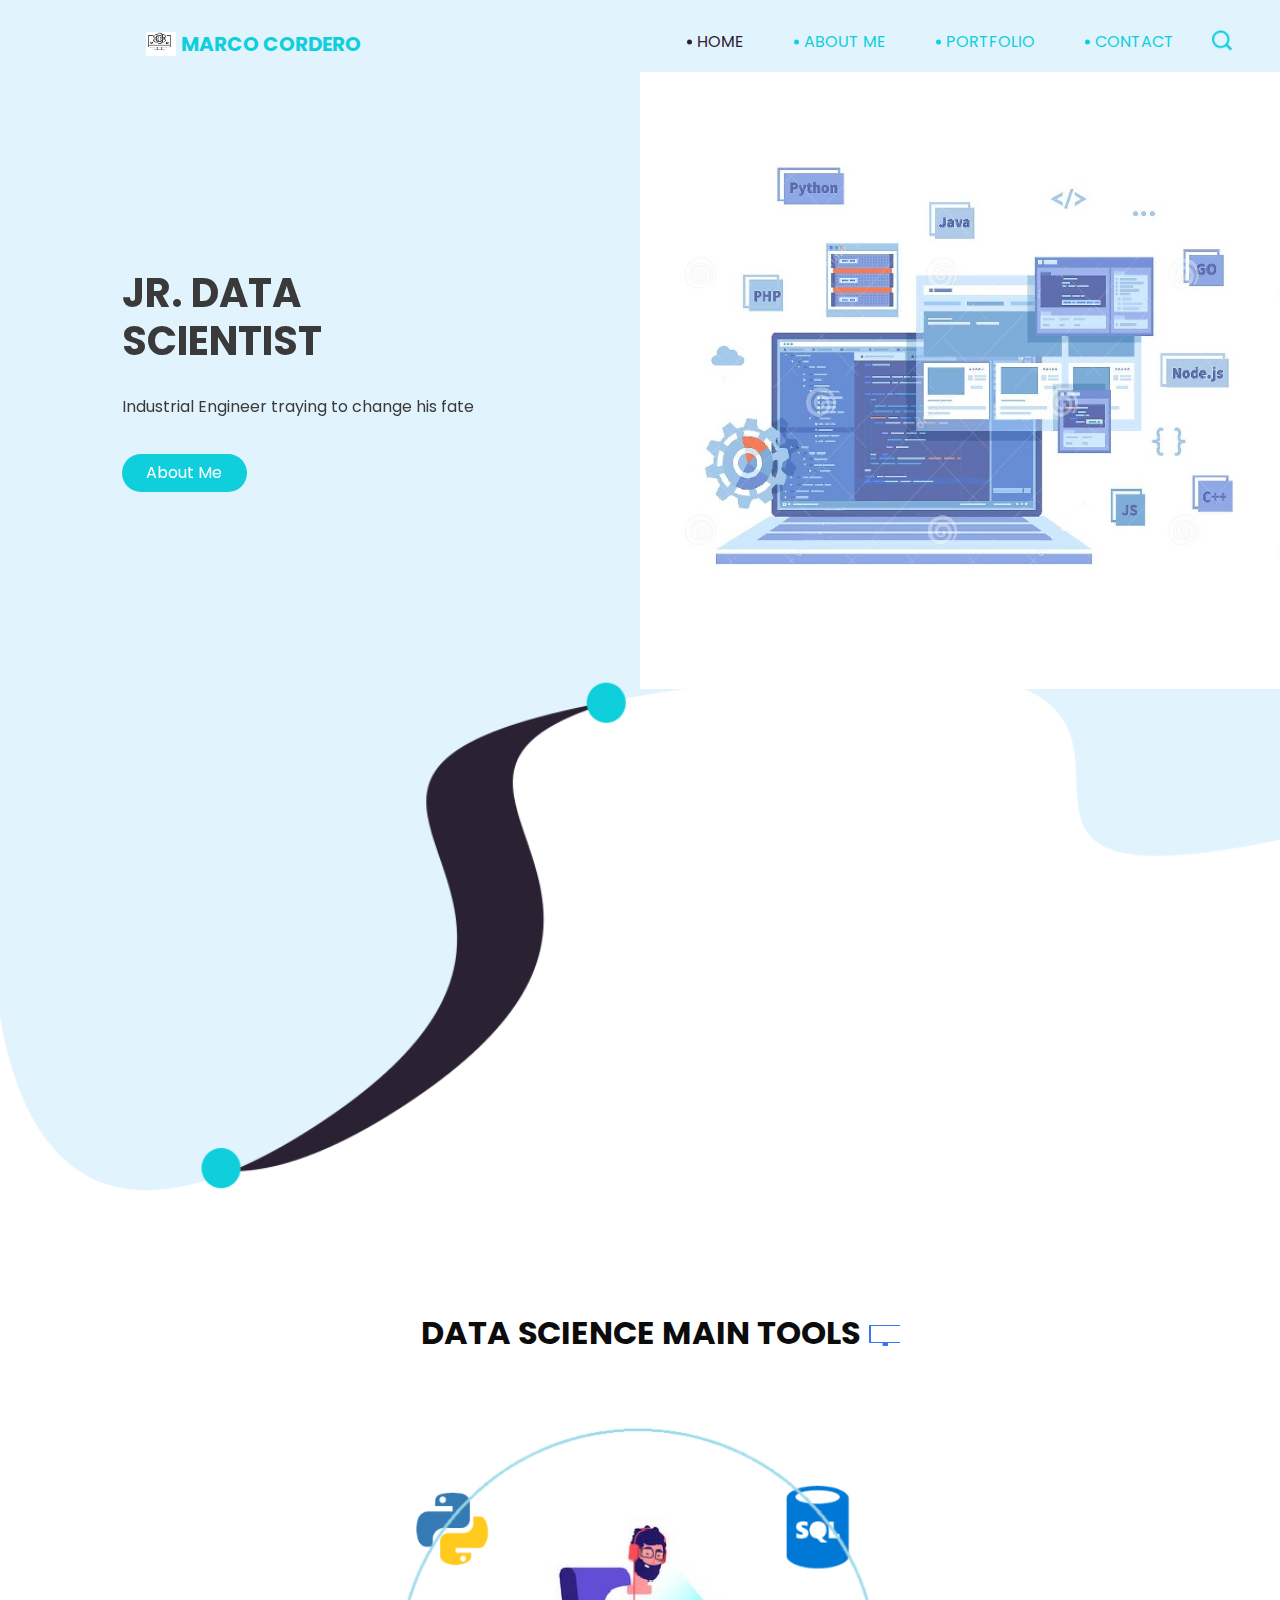
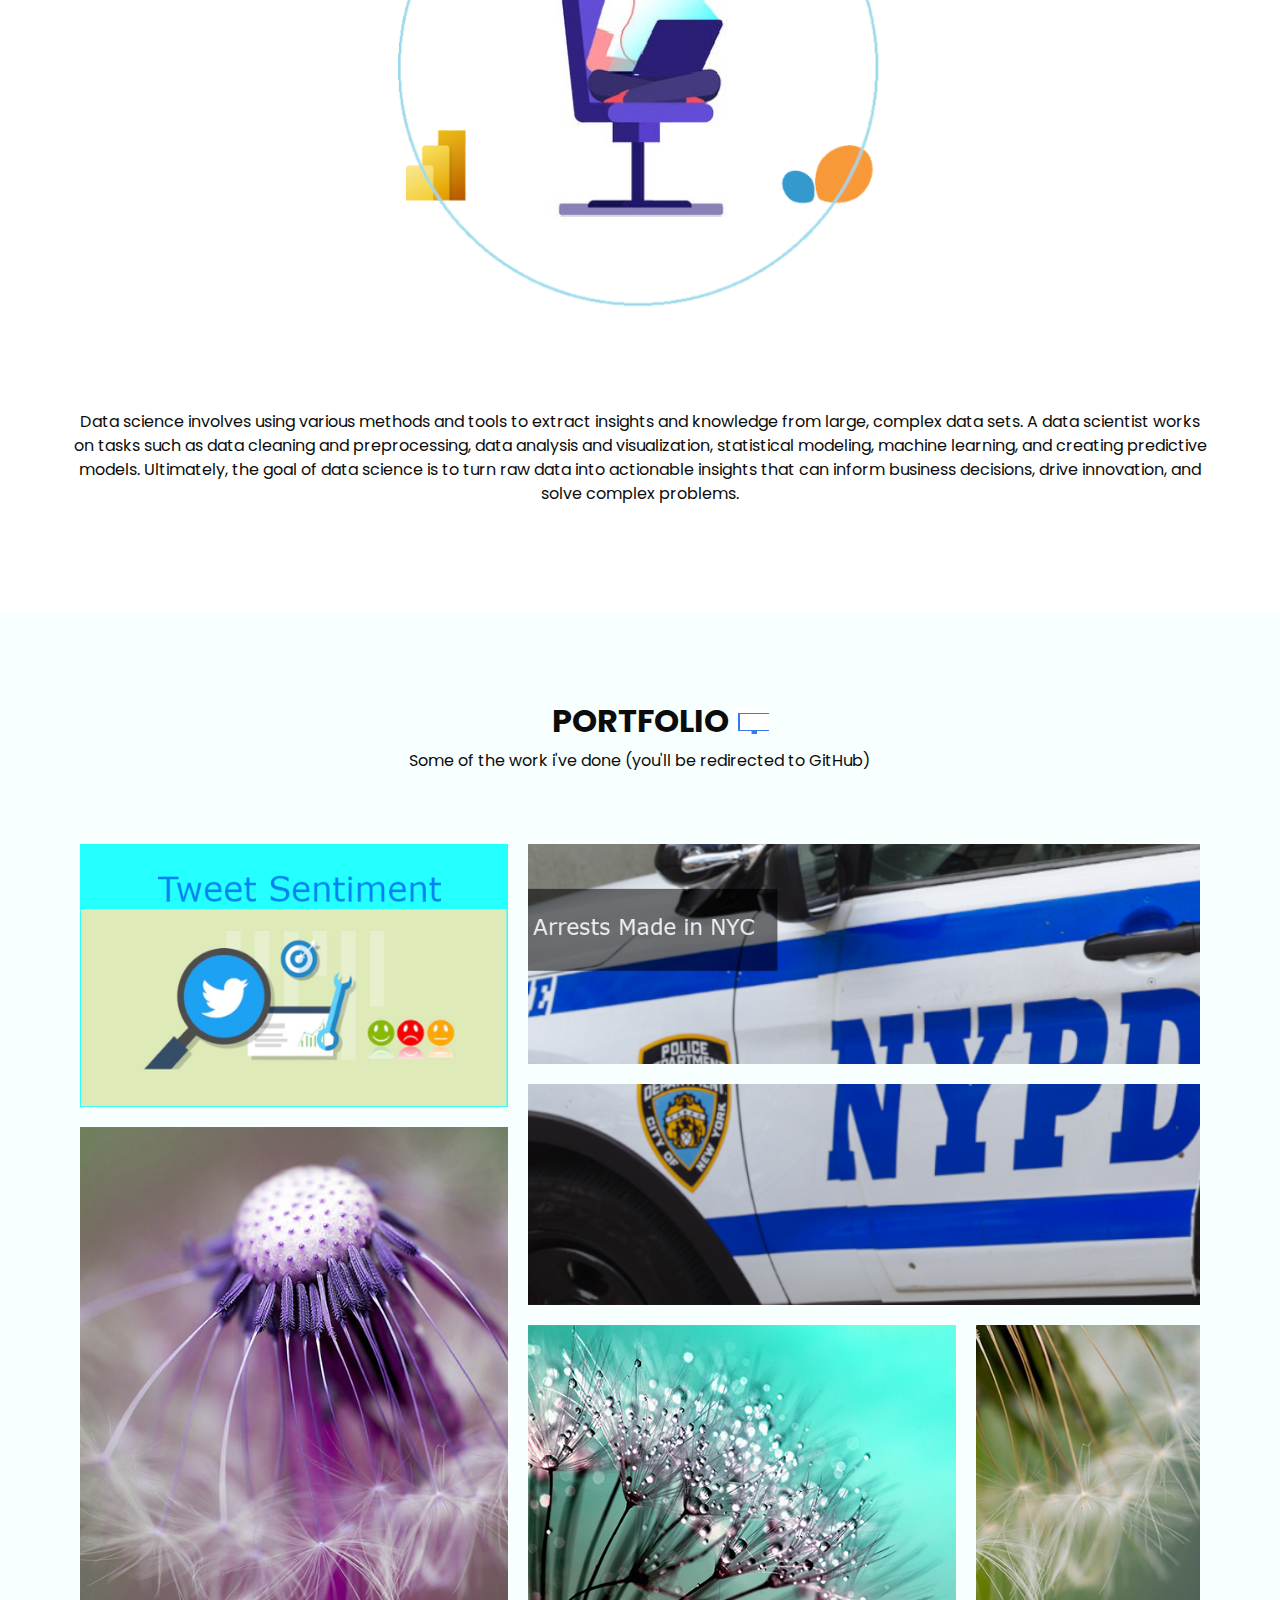
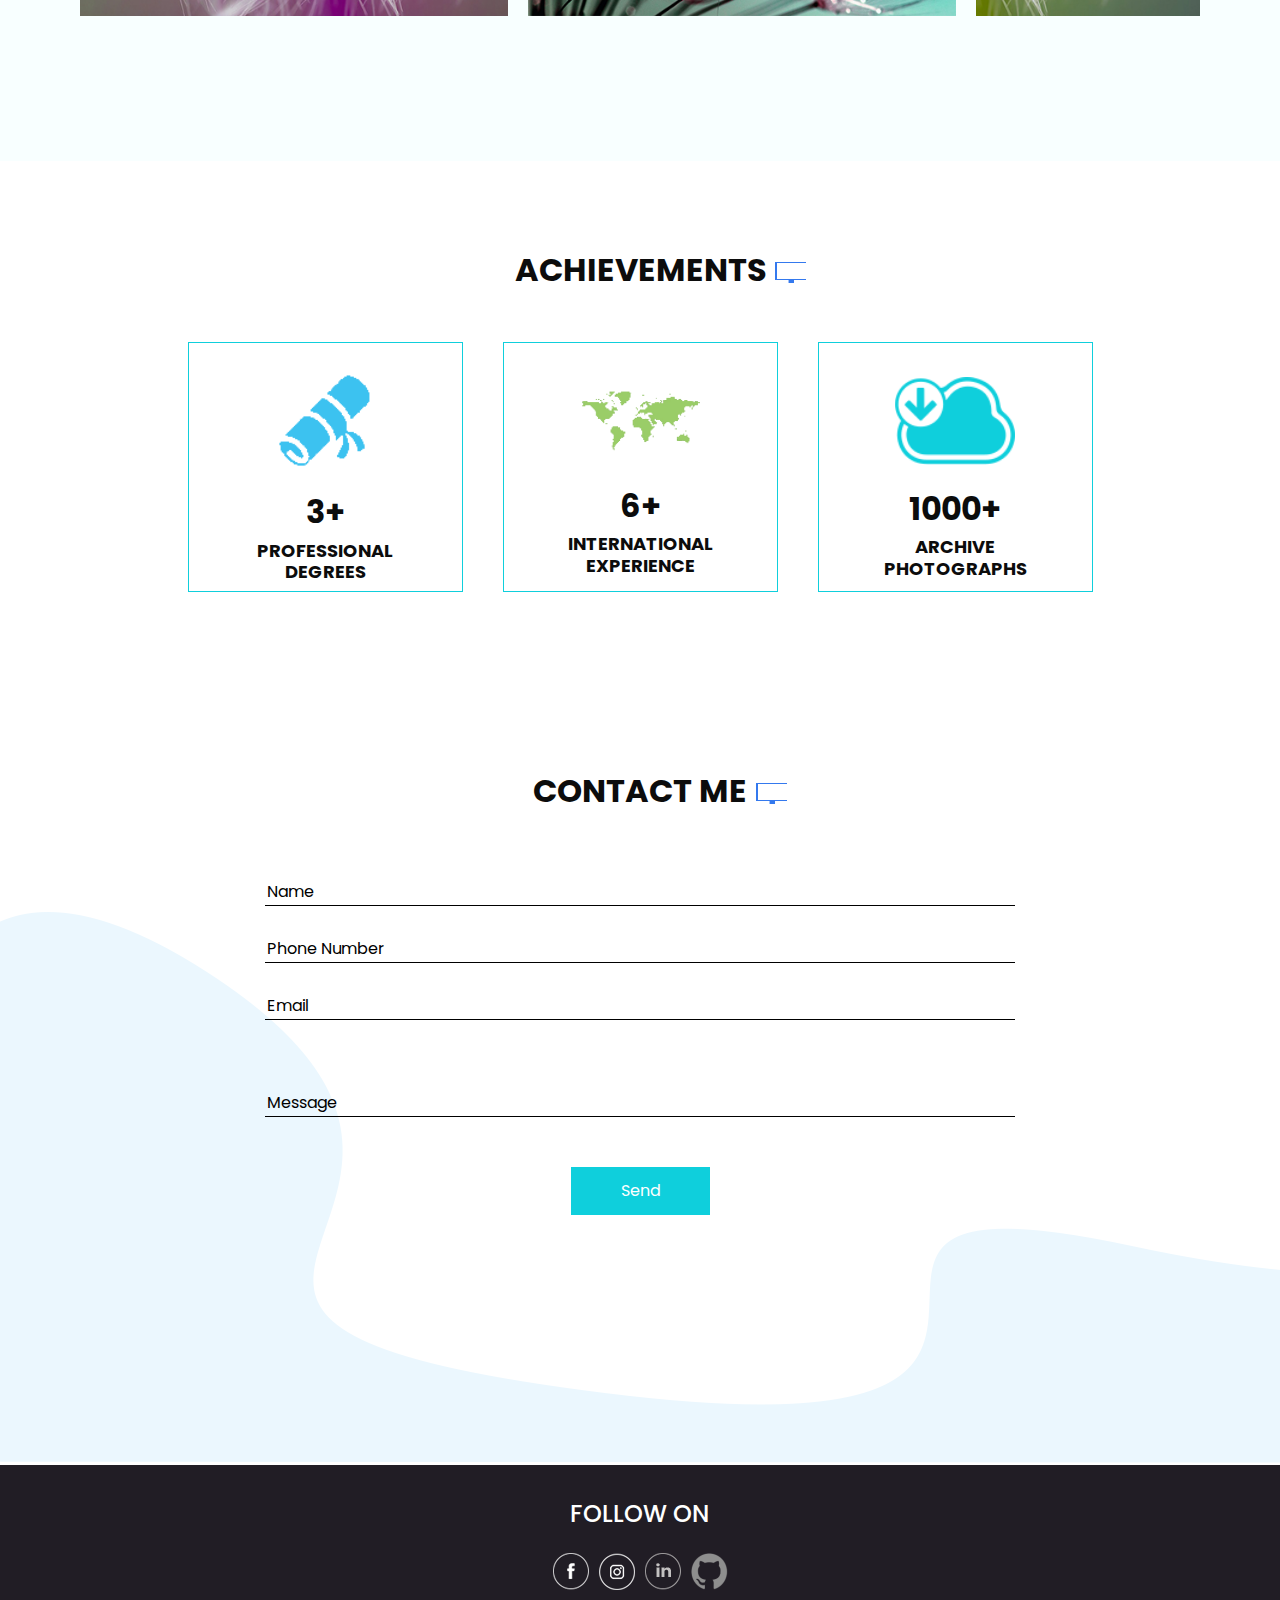
==== index.html @ de96415f "Update index.html" ====
<!DOCTYPE html>
<html>

<head>
  <!-- Basic -->
  <meta charset="utf-8" />
  <meta http-equiv="X-UA-Compatible" content="IE=edge" />
  <!-- Mobile Metas -->
  <meta name="viewport" content="width=device-width, initial-scale=1, shrink-to-fit=no" />
  <!-- Site Metas -->
  <meta name="keywords" content="" />
  <meta name="description" content="" />
  <meta name="author" content="" />

  <title>Marco Cordero's Website</title>


  <!-- bootstrap core css -->
  <link rel="stylesheet" type="text/css" href="css/bootstrap.css" />

  <!-- fonts style -->
  <link href="https://fonts.googleapis.com/css?family=Poppins:400,700&display=swap" rel="stylesheet">

  <!-- Custom styles for this template -->
  <link href="css/style.css" rel="stylesheet" />
  <!-- responsive style -->
  <link href="css/responsive.css" rel="stylesheet" />
</head>

<body>

  <div class="hero_area">
    <!-- header section strats -->
    <header class="header_section">
      <div class="container-fluid">
        <div class="row">
          <div class="col-lg-11 offset-lg-1">
            <nav class="navbar navbar-expand-lg custom_nav-container ">
              <a class="navbar-brand" href="index.html">
                <img src="images/logo.png" alt="">
                <span>
                  MARCO CORDERO
                </span>
              </a>
              </a>
              <button class="navbar-toggler" type="button" data-toggle="collapse" data-target="#navbarSupportedContent"
                aria-controls="navbarSupportedContent" aria-expanded="false" aria-label="Toggle navigation">
                <span class="navbar-toggler-icon"></span>
              </button>

              <div class="collapse navbar-collapse" id="navbarSupportedContent">
                <div class="d-flex ml-auto flex-column flex-lg-row align-items-center">
                  <ul class="navbar-nav  ">
                    <li class="nav-item active">
                      <a class="nav-link" href="index.html">Home <span class="sr-only">(current)</span></a>
                    </li>
                    <li class="nav-item">
                      <a class="nav-link" href="about.html"> About Me </a>
                    </li>
                    <li class="nav-item">
                      <a class="nav-link" href="portfolio.html"> Portfolio </a>
                    </li>
                    <li class="nav-item">
                      <a class="nav-link" href="contact.html">Contact</a>
                    </li>
                  </ul>
                  <form class="form-inline">
                    <button class="btn  my-2 my-sm-0 nav_search-btn" type="submit"></button>
                  </form>
                </div>

              </div>
            </nav>
          </div>
        </div>
      </div>
    </header>
    <!-- end header section -->
    <!-- slider section -->
    <section class=" slider_section position-relative">
      <div id="carouselExampleControls" class="carousel slide" data-ride="carousel">
        <div class="carousel-inner">
          <div class="carousel-item active">
            <div class="container-fluid">
              <div class="row">
                <div class="col-md-5 offset-md-1 ">
                  <div class="detail_box">
                    <h1>
                      Jr. Data <br>
                      Scientist
                    </h1>
                    <p>
                      Industrial Engineer traying to change his fate
                    </p>
                    <div class="btn-box">
                      <a href="https://marcolamb.github.io/about.html" class="btn-1">
                        About Me
                      </a>
                    </div>
                  </div>
                </div>
                <div class="col-md-6 px-0">
                  <div class="img-box">
                    <img src="images/slider-img.jpg" alt="">
                  </div>
                </div>
              </div>
            </div>
          </div>
      </div>

    </section>
    <!-- end slider section -->
  </div>

  <!-- about section -->

  <section class="about_section layout_padding">
    <div class="container">
      <div class="heading_container">
        <h2>
          Data Science Main Tools
        </h2>
      </div>
      <div class="box">
        <div class="img-box">
          <br>
          <img src="images/about-img.jpg" alt="">
          <div class="about_img-bg">
            <img src="images/about-img-bg.png" alt="">
          </div>
        </div>
        <div class="detail-box">
          <p>
            Data science involves using various methods and tools to extract insights and knowledge from large, complex data sets. A data scientist works on tasks such as data cleaning and preprocessing, data analysis and visualization, statistical modeling, machine learning, and creating predictive models. Ultimately, the goal of data science is to turn raw data into actionable insights that can inform business decisions, drive innovation, and solve complex problems.
          </p>
        </div>
      </div>
    </div>

  </section>

  <!-- end about section -->

  <!-- portfolio section -->

  <section class="portfolio_section layout_padding">
    <div class="container">
      <div class="heading_container">
        <h2>
          Portfolio
        </h2>
        <p>
          Some of the work i've done (you'll be redirected to GitHub)
        </p>
      </div>
      <div class="portfolio_container layout_padding2">
        <div class="box-1">
          <div class="img-box b-1">
            <img src="images/p-1.png" alt="">
            <div class="btn-box">
              <a href="https://github.com/Marcolamb/Data-Science.git" class="btn-1">

              </a>
            </div>
          </div>
          <div class="img-box b-2">
            <img src="images/p-2.jpg" alt="">
            <div class="btn-box">
              <a href="" class="btn-1">

              </a>
            </div>
          </div>
        </div>
        <div class="box-2">
          <div class="box-2-top">
            <div class="img-box b-3">
              <img src="images/nypd1.png" alt="">
              <div class="btn-box">
                <a href="https://github.com/Marcolamb/Data-Science.git" class="btn-1">

                </a>
              </div>
            </div>
          </div>
          <div class="box-2-top2">
            <div class="img-box b-4">
              <img src="images/nypd2.png" alt="">
              <div class="btn-box">
                <a href="https://github.com/Marcolamb/Data-Science.git" class="btn-1">

                </a>
              </div>
            </div>
          </div>
          <div class="box-2-btm">
            <div class="img-box b-5">
              <img src="images/p-5.jpg" alt="">
              <div class="btn-box">
                <a href="" class="btn-1">

                </a>
              </div>
            </div>
            <div class="img-box b-6">
              <img src="images/p-6.jpg" alt="">
              <div class="btn-box">
                <a href="" class="btn-1">

                </a>
              </div>
            </div>
          </div>
        </div>
      </div>
    </div>

  </section>

  <!-- end portfolio section -->

  <!-- achieve section -->

  <section class="achieve_section layout_padding">
    <div class="container">
      <div class="heading_container">
        <h2>
          ACHIEVEMENTS
        </h2>
      </div>
      <div class="achieve_container">
        <div class="box">
          <div class="img-box">
            <img src="images/a-.png" alt="">
          </div>
          <div class="detail-box">
            <h2>
              3+
            </h2>
            <h6>
              Professional Degrees
            </h6>
          </div>
        </div>
        <div class="box">
          <div class="img-box">
            <img src="images/map.png" alt="">
          </div>
          <div class="detail-box">
            <h2>
              6+
            </h2>
            <h6>
              INTERNATIONAL EXPERIENCE
            </h6>
          </div>
        </div>
        <div class="box">
          <div class="img-box">
            <img src="images/a-3.png" alt="">
          </div>
          <div class="detail-box">
            <h2>
              1000+
            </h2>
            <h6>
              Archive Photographs
            </h6>
          </div>
        </div>
      </div>
    </div>
  </section>

  <!-- end achieve section -->

  <!-- contact section -->

  <section class="contact_section layout_padding">
    <div class="container">
      <div class="heading_container">
        <h2>
          Contact Me
        </h2>
      </div>
      <div class="">
        <div class="row">
          <div class="col-md-8 mx-auto">
            <form action="">
              <div class="contact_form-container">
                <div>
                  <div>
                    <input type="text" placeholder="Name">
                  </div>
                  <div>
                    <input type="text" placeholder="Phone Number">
                  </div>
                  <div>
                    <input type="email" placeholder="Email">
                  </div>
                  <div class="">
                    <input type="text" placeholder="Message" class="message_input">
                  </div>
                  <div class=" d-flex justify-content-center ">
                    <button type="submit">
                      Send
                    </button>
                  </div>
                </div>
              </div>
            </form>
          </div>
        </div>
      </div>
    </div>
  </section>


  <!-- end contact section -->


  <!-- info section -->
  <section class="info_section ">
    <div class="container">
      <div class="info_container">
        <div class="info_social">
          <div class="d-flex justify-content-center">
            <h4 class="">
              Follow on
            </h4>
          </div>
          <div class="social_box">
            <a href="">
              <img src="images/fb.png" alt="">
            </a>
            <a href="">
              <img src="images/instagram.png" alt="">
            </a>
            <a href="">
              <img src="images/linkedin.png" alt="">
            </a>
            <a href="">
              <img src="images/gitlogo.png" alt="">
            </a>
          </div>
        </div>
      </div>
    </div>
  </section>

  <!-- end info_section -->

  <!-- footer section -->
  <section class="container-fluid footer_section">
    <div class="container">
      
    </div>
  </section>
  <!-- footer section -->

  <script type="text/javascript" src="js/jquery-3.4.1.min.js"></script>
  <script type="text/javascript" src="js/bootstrap.js"></script>

</body>

</html>
---- css/style.css ----
body {
  font-family: 'Poppins', sans-serif;
  color: #0c0c0c;
  background-color: #ffffff;
}

.layout_padding {
  padding: 90px 0;
}

.layout_padding2 {
  padding: 45px 0;
}

.layout_padding2-top {
  padding-top: 45px;
}

.layout_padding2-bottom {
  padding-bottom: 45px;
}

.layout_padding-top {
  padding-top: 90px;
}

.layout_padding-bottom {
  padding-bottom: 90px;
}

.heading_container {
  display: -webkit-box;
  display: -ms-flexbox;
  display: flex;
  -webkit-box-orient: vertical;
  -webkit-box-direction: normal;
      -ms-flex-direction: column;
          flex-direction: column;
  -webkit-box-align: center;
      -ms-flex-align: center;
          align-items: center;
  text-align: center;
}

.heading_container h2 {
  position: relative;
  font-weight: bold;
  text-transform: uppercase;
}

.heading_container h2 span {
  position: relative;
  z-index: 2;
}

.heading_container h2::before {
  content: "";
  position: absolute;
  width: 35px;
  height: 26px;
  top: 50%;
  right: -40px;
  -webkit-transform: translateY(-50%);
          transform: translateY(-50%);
  z-index: 1;
  background-image: url(../images/heading-img.png);
  background-repeat: no-repeat;
}

/*header section*/
.hero_area {
  height: 136vh;
  position: relative;
  background-image: url(../images/hero-bg.png);
  background-size: cover;
}

.sub_page .hero_area {
  height: auto;
  background-image: none;
  background-color: #e1f3fd;
}

.sub_page .hero_area::after {
  display: none;
}

.header_section .container-fluid {
  padding-right: 25px;
  padding-left: 25px;
}

.header_section .nav_container {
  margin: 0 auto;
}

.custom_nav-container .navbar-nav .nav-item .nav-link {
  margin: 10px 30px;
  padding: 0;
  color: #0fcfdc;
  text-align: center;
  position: relative;
  text-transform: uppercase;
}

.custom_nav-container .navbar-nav .nav-item .nav-link::before {
  content: "";
  width: 5px;
  height: 5px;
  position: absolute;
  top: 50%;
  left: -10px;
  -webkit-transform: translateY(-50%);
          transform: translateY(-50%);
  background-color: #0fcfdc;
  border-radius: 100%;
}

.custom_nav-container .navbar-nav .nav-item.active .nav-link, .custom_nav-container .navbar-nav .nav-item:hover .nav-link {
  color: #2a2132;
}

.custom_nav-container .navbar-nav .nav-item.active .nav-link::before, .custom_nav-container .navbar-nav .nav-item:hover .nav-link::before {
  background-color: #2a2132;
}

a,
a:hover,
a:focus {
  text-decoration: none;
}

a:hover,
a:focus {
  color: initial;
}

.btn,
.btn:focus {
  outline: none !important;
  -webkit-box-shadow: none;
          box-shadow: none;
}

.custom_nav-container .nav_search-btn {
  background-image: url(../images/search-icon.png);
  background-size: 20px;
  background-repeat: no-repeat;
  background-position: center 5px;
  width: 35px;
  height: 35px;
  padding: 0;
  border: none;
}

.navbar-brand {
  display: -webkit-box;
  display: -ms-flexbox;
  display: flex;
  -webkit-box-align: center;
      -ms-flex-align: center;
          align-items: center;
}

.navbar-brand img {
  width: 30px;
  margin-right: 5px;
}

.navbar-brand span {
  font-size: 20px;
  font-weight: 700;
  color: #0fcfdc;
  text-transform: uppercase;
}

.custom_nav-container {
  z-index: 99999;
  padding-top: 20px;
  -webkit-box-align: end;
      -ms-flex-align: end;
          align-items: flex-end;
}

.navbar-expand-lg .navbar-collapse {
  -webkit-box-align: end;
      -ms-flex-align: end;
          align-items: flex-end;
}

.custom_nav-container .navbar-toggler {
  outline: none;
}

.custom_nav-container .navbar-toggler .navbar-toggler-icon {
  background-image: url(../images/menu.png);
  background-size: 45px;
}

/*end header section*/
/* slider section */
.slider_section {
  display: -webkit-box;
  display: -ms-flexbox;
  display: flex;
  -webkit-box-align: center;
      -ms-flex-align: center;
          align-items: center;
  position: relative;
  z-index: 2;
  color: #3b3a3a;
}

.slider_section .row {
  -webkit-box-align: center;
      -ms-flex-align: center;
          align-items: center;
}

.slider_section div#carouselExampleControls {
  width: 100%;
}

.slider_section .detail_box {
  padding-right: 10%;
}

.slider_section .detail_box h1 {
  font-weight: bold;
  margin-bottom: 30px;
  text-transform: uppercase;
}

.slider_section .detail_box .btn-box {
  margin-top: 35px;
}

.slider_section .detail_box .btn-box a {
  width: 125px;
  text-align: center;
}

.slider_section .detail_box .btn-box .btn-1 {
  display: inline-block;
  padding: 7px 0px;
  background-color: #0fcfdc;
  color: #ffffff;
  border-radius: 30px;
  margin-right: 5px;
}

.slider_section .detail_box .btn-box .btn-1:hover {
  background-color: #0db9c4;
}

.slider_section .detail_box .btn-box .btn-2 {
  display: inline-block;
  padding: 7px 0px;
  background-color: #000000;
  color: #ffffff;
  border-radius: 30px;
}

.slider_section .detail_box .btn-box .btn-2:hover {
  background-color: #333333;
}

.slider_section .img-box img {
  width: 100%;
}

.slider_section .carousel_btn-container {
  width: 60px;
  position: absolute;
  bottom: 175px;
  display: -webkit-box;
  display: -ms-flexbox;
  display: flex;
  -webkit-box-pack: justify;
      -ms-flex-pack: justify;
          justify-content: space-between;
  left: 10%;
  z-index: 999;
}

.slider_section .carousel_btn-container .carousel-control-prev,
.slider_section .carousel_btn-container .carousel-control-next {
  position: relative;
  width: 35px;
  height: 35px;
  border: none;
  border-radius: 100%;
  opacity: 1;
  background-repeat: no-repeat;
  background-size: 20px;
  background-position: center;
}

.slider_section .carousel_btn-container .carousel-control-prev {
  background-image: url(../images/prev.png);
}

.slider_section .carousel_btn-container .carousel-control-prev:hover {
  background-image: url(../images/prev-blue.png);
}

.slider_section .carousel_btn-container .carousel-control-next {
  background-image: url(../images/next.png);
}

.slider_section .carousel_btn-container .carousel-control-next:hover {
  background-image: url(../images/next-blue.png);
}

.about_section .box {
  display: -webkit-box;
  display: -ms-flexbox;
  display: flex;
  -webkit-box-orient: vertical;
  -webkit-box-direction: normal;
      -ms-flex-direction: column;
          flex-direction: column;
  -webkit-box-align: center;
      -ms-flex-align: center;
          align-items: center;
}

.about_section .box img {
  width: 100%;
}

.about_section .box .img-box {
  position: relative;
  width: 250px;
  margin: 50px 0;
}

.about_section .box .img-box .about_img-bg {
  position: absolute;
  top: 50%;
  left: 50%;
  width: 200%;
  -webkit-transform: translate(-50%, -50%) rotate(0deg) scale(1);
          transform: translate(-50%, -50%) rotate(0deg) scale(1);
  -webkit-animation: rotateAnimation 3s infinite;
          animation: rotateAnimation 3s infinite;
}

@-webkit-keyframes rotateAnimation {
  0% {
    -webkit-transform: translate(-50%, -50%) rotate(0deg) scale(1);
            transform: translate(-50%, -50%) rotate(0deg) scale(1);
  }
  49% {
    -webkit-transform: translate(-50%, -50%) rotate(180deg) scale(1.1);
            transform: translate(-50%, -50%) rotate(180deg) scale(1.1);
  }
  100% {
    -webkit-transform: translate(-50%, -50%) rotate(360deg) scale(1);
            transform: translate(-50%, -50%) rotate(360deg) scale(1);
  }
}

@keyframes rotateAnimation {
  0% {
    -webkit-transform: translate(-50%, -50%) rotate(0deg) scale(1);
            transform: translate(-50%, -50%) rotate(0deg) scale(1);
  }
  49% {
    -webkit-transform: translate(-50%, -50%) rotate(180deg) scale(1.1);
            transform: translate(-50%, -50%) rotate(180deg) scale(1.1);
  }
  100% {
    -webkit-transform: translate(-50%, -50%) rotate(360deg) scale(1);
            transform: translate(-50%, -50%) rotate(360deg) scale(1);
  }
}

.about_section .box .detail-box {
  margin-top: 35px;
  text-align: center;
}

.about_section .box .detail-box a {
  display: inline-block;
  padding: 12px 60px;
  background-color: #000000;
  color: #ffffff;
  border-radius: 40px;
  text-transform: uppercase;
  margin-top: 35px;
}

.about_section .box .detail-box a:hover {
  background-color: #333333;
}

.portfolio_section {
  background-color: #f8ffff;
}

.portfolio_section .portfolio_container {
  display: -webkit-box;
  display: -ms-flexbox;
  display: flex;
}

.portfolio_section .portfolio_container .img-box {
  margin: 10px;
  position: relative;
  display: -webkit-box;
  display: -ms-flexbox;
  display: flex;
  -webkit-box-flex: 1;
      -ms-flex-positive: 1;
          flex-grow: 1;
}

.portfolio_section .portfolio_container .img-box img {
  width: 100%;
  height: 100%;
}

.portfolio_section .portfolio_container .img-box .btn-box {
  position: absolute;
  top: 50%;
  left: 50%;
  -webkit-transform: translate(-50%, -50%);
          transform: translate(-50%, -50%);
  display: -webkit-box;
  display: -ms-flexbox;
  display: flex;
}

.portfolio_section .portfolio_container .img-box .btn-box a {
  display: none;
  width: 50px;
  height: 50px;
  border-radius: 100%;
  background-size: cover;
  background-position: center;
  background-repeat: no-repeat;
  margin: 0 5px;
}

.portfolio_section .portfolio_container .img-box .btn-box .btn-1 {
  background-image: url(../images/link.png);
}

.portfolio_section .portfolio_container .img-box::before {
  content: "";
  display: none;
  position: absolute;
  width: 100%;
  height: 100%;
  top: 0;
  left: 0;
  background-color: rgba(15, 207, 220, 0.8);
  z-index: 0;
}

.portfolio_section .portfolio_container .img-box:hover a {
  display: block;
}

.portfolio_section .portfolio_container .img-box:hover::before {
  display: block;
}

.portfolio_section .portfolio_container .box-1,
.portfolio_section .portfolio_container .box-2 {
  display: -webkit-box;
  display: -ms-flexbox;
  display: flex;
  -webkit-box-orient: vertical;
  -webkit-box-direction: normal;
      -ms-flex-direction: column;
          flex-direction: column;
  -webkit-box-pack: stretch;
      -ms-flex-pack: stretch;
          justify-content: stretch;
  -webkit-box-align: stretch;
      -ms-flex-align: stretch;
          align-items: stretch;
}

.portfolio_section .portfolio_container .box-2-btm {
  display: -webkit-box;
  display: -ms-flexbox;
  display: flex;
  -webkit-box-pack: stretch;
      -ms-flex-pack: stretch;
          justify-content: stretch;
  -webkit-box-align: stretch;
      -ms-flex-align: stretch;
          align-items: stretch;
}

.portfolio_section .portfolio_container .box-2-btm .box-2-left {
  display: -webkit-box;
  display: -ms-flexbox;
  display: flex;
}

.portfolio_section .see_btn {
  display: -webkit-box;
  display: -ms-flexbox;
  display: flex;
  -webkit-box-pack: center;
      -ms-flex-pack: center;
          justify-content: center;
}

.portfolio_section .see_btn a {
  display: inline-block;
  padding: 12px 60px;
  background-color: #000000;
  color: #ffffff;
  border-radius: 40px;
  text-transform: uppercase;
  margin-top: 35px;
}

.portfolio_section .see_btn a:hover {
  background-color: #333333;
}

.achieve_section .achieve_container {
  display: -webkit-box;
  display: -ms-flexbox;
  display: flex;
  -webkit-box-pack: center;
      -ms-flex-pack: center;
          justify-content: center;
}

.achieve_section .achieve_container .box {
  width: 275px;
  height: 250px;
  display: -webkit-box;
  display: -ms-flexbox;
  display: flex;
  -webkit-box-orient: vertical;
  -webkit-box-direction: normal;
      -ms-flex-direction: column;
          flex-direction: column;
  -webkit-box-align: center;
      -ms-flex-align: center;
          align-items: center;
  -webkit-box-pack: center;
      -ms-flex-pack: center;
          justify-content: center;
  text-align: center;
  margin: 45px 20px 0 20px;
  padding: 45px 35px 15px 35px;
  border: 1px solid #0fcfdc;
}

.achieve_section .achieve_container .box .img-box {
  width: 120px;
}

.achieve_section .achieve_container .box .img-box img {
  width: 100%;
}

.achieve_section .achieve_container .detail-box {
  margin-top: 25px;
  text-transform: uppercase;
}

.achieve_section .achieve_container .detail-box h2 {
  font-weight: bold;
}

.achieve_section .achieve_container .detail-box h6 {
  font-weight: bold;
  font-size: 18px;
}

.client_section .row {
  -webkit-box-align: center;
      -ms-flex-align: center;
          align-items: center;
}

.client_section .col-md-3 {
  display: -webkit-box;
  display: -ms-flexbox;
  display: flex;
  -webkit-box-pack: end;
      -ms-flex-pack: end;
          justify-content: flex-end;
}

.client_section .btn_container {
  display: -webkit-box;
  display: -ms-flexbox;
  display: flex;
  -webkit-box-pack: center;
      -ms-flex-pack: center;
          justify-content: center;
  -webkit-box-align: center;
      -ms-flex-align: center;
          align-items: center;
}

.client_section .btn_container .carousel-control-prev,
.client_section .btn_container .carousel-control-next {
  position: relative;
  width: 50px;
  height: 50px;
  border: none;
  border-radius: 100%;
  opacity: 1;
  background-repeat: no-repeat;
  background-size: 15px;
  background-position: center;
  background-color: #0fcfdc;
  margin: 0 5px;
}

.client_section .btn_container .carousel-control-prev:hover,
.client_section .btn_container .carousel-control-next:hover {
  background-color: #000000;
}

.client_section .btn_container .carousel-control-prev {
  background-image: url(../images/prev-white.png);
}

.client_section .btn_container .carousel-control-next {
  background-image: url(../images/next-white.png);
}

.client_section .detail-box {
  padding: 20px;
  border: 1px solid #0fcfdc;
  margin: 0 25px;
}

.client_section .detail-box h4 {
  text-transform: uppercase;
}

/* contact section */
.contact_section {
  background-image: url(../images/contact-bg.png);
  background-repeat: no-repeat;
  background-position: left bottom;
  padding-bottom: 250px;
  position: relative;
}

.contact_section .bg-img1 {
  width: 100px;
  position: absolute;
  top: 45px;
  right: 100px;
}

.contact_section .bg-img1 img {
  width: 100%;
}

.contact_section .bg-img2 {
  width: 50px;
  position: absolute;
  top: 75px;
  left: 0px;
}

.contact_section .bg-img2 img {
  width: 100%;
}

.contact_section .contact_form-container {
  margin-top: 45px;
}

.contact_section .contact_form-container input {
  border: none;
  outline: none;
  border-bottom: 1px solid #000000;
  color: #000000;
  width: 100%;
  margin: 15px 0;
  background-color: transparent;
}

.contact_section .contact_form-container input::-webkit-input-placeholder {
  color: #000000;
}

.contact_section .contact_form-container input:-ms-input-placeholder {
  color: #000000;
}

.contact_section .contact_form-container input::-ms-input-placeholder {
  color: #000000;
}

.contact_section .contact_form-container input::placeholder {
  color: #000000;
}

.contact_section .contact_form-container input.message_input {
  margin-top: 55px;
}

.contact_section .contact_form-container button {
  display: inline-block;
  padding: 12px 50px;
  background-color: #0fcfdc;
  color: #ffffff;
  border-radius: 0;
  margin-top: 35px;
  border: none;
}

.contact_section .contact_form-container button:hover {
  background-color: #0db9c4;
}

/* end contact section */
.info_section {
  background-color: #211d25;
  color: #ffffff;
  font-family: 'Poppins', sans-serif;
}

.info_section .info_container {
  width: 75%;
  margin: 0 auto;
}

.info_section .info_social {
  padding-top: 35px;
  display: -webkit-box;
  display: -ms-flexbox;
  display: flex;
  -webkit-box-orient: vertical;
  -webkit-box-direction: normal;
      -ms-flex-direction: column;
          flex-direction: column;
  -webkit-box-align: center;
      -ms-flex-align: center;
          align-items: center;
}

.info_section .info_social h4 {
  text-transform: uppercase;
}

.info_section .info_social .social_box {
  display: -webkit-box;
  display: -ms-flexbox;
  display: flex;
  margin: 15px auto;
  -webkit-box-align: center;
      -ms-flex-align: center;
          align-items: center;
}

.info_section .info_social .social_box img {
  min-width: 10px;
  margin: 0 3px;
}

/* footer section*/
.footer_section {
  background-color: #211d25;
  display: -webkit-box;
  display: -ms-flexbox;
  display: flex;
  -webkit-box-pack: center;
      -ms-flex-pack: center;
          justify-content: center;
  position: relative;
  font-family: 'Poppins', sans-serif;
}

.footer_section p {
  color: #ffffff;
  margin: 0 auto;
  text-align: center;
  padding: 20px 0;
  width: 55%;
}

.footer_section a {
  color: #ffffff;
}
/*# sourceMappingURL=style.css.map */
---- css/responsive.css ----
@media (max-width: 1120px) {
  .slider_section .carousel_btn-container {
    bottom: 0;
  }
}

@media (max-width: 992px) {
  .navbar-nav {
    align-items: center;
  }

  .custom_nav-container .navbar-nav .nav-item .nav-link {
    margin: 15px 30px;
  }

  .achieve_section .achieve_container {
    flex-wrap: wrap;
  }

  .info_section .info_container {
    width: 100%;
  }

  .footer_section p {
    width: 100%;
  }
}

@media (max-width: 768px) {
  .hero_area {
    height: auto;
  }

  .slider_section {
    padding-top: 50px;
  }

  .slider_section .detail_box {
    text-align: center;
    margin-bottom: 35px;
  }

  .slider_section .detail_box {
    padding: 0;
  }

  .about_section .box .img-box {
    width: 40%;
  }

  .portfolio_section .portfolio_container {
    flex-direction: column;
  }

  .contact_section .bg-img1 {
    width: 75px;
    position: absolute;
    top: 0;
    right: 0px;
  }

  .client_section .col-md-3 {
    justify-content: center;
  }

  .client_section .detail-box {
    margin-bottom: 35px;
  }

  .client_section .row {
    flex-wrap: wrap-reverse;
  }
}

@media (max-width: 576px) {
  .heading_container h2::before {
    top: -15px;
    right: 50%;
    -webkit-transform: translate(50%, -50%);
    transform: translate(50%, -50%);
  }

  .client_section .detail-box {
    margin-left: 0;
    margin-right: 0;

  }
}

@media (max-width: 480px) {}

@media (max-width: 420px) {
  .slider_section .detail_box h1 {
    font-size: 2rem;
  }

  .portfolio_section .portfolio_container .box-2-btm {
    flex-direction: column;
  }
}

@media (max-width: 360px) {}

@media (min-width: 1200px) {
  .container {
    max-width: 1170px;
  }
}
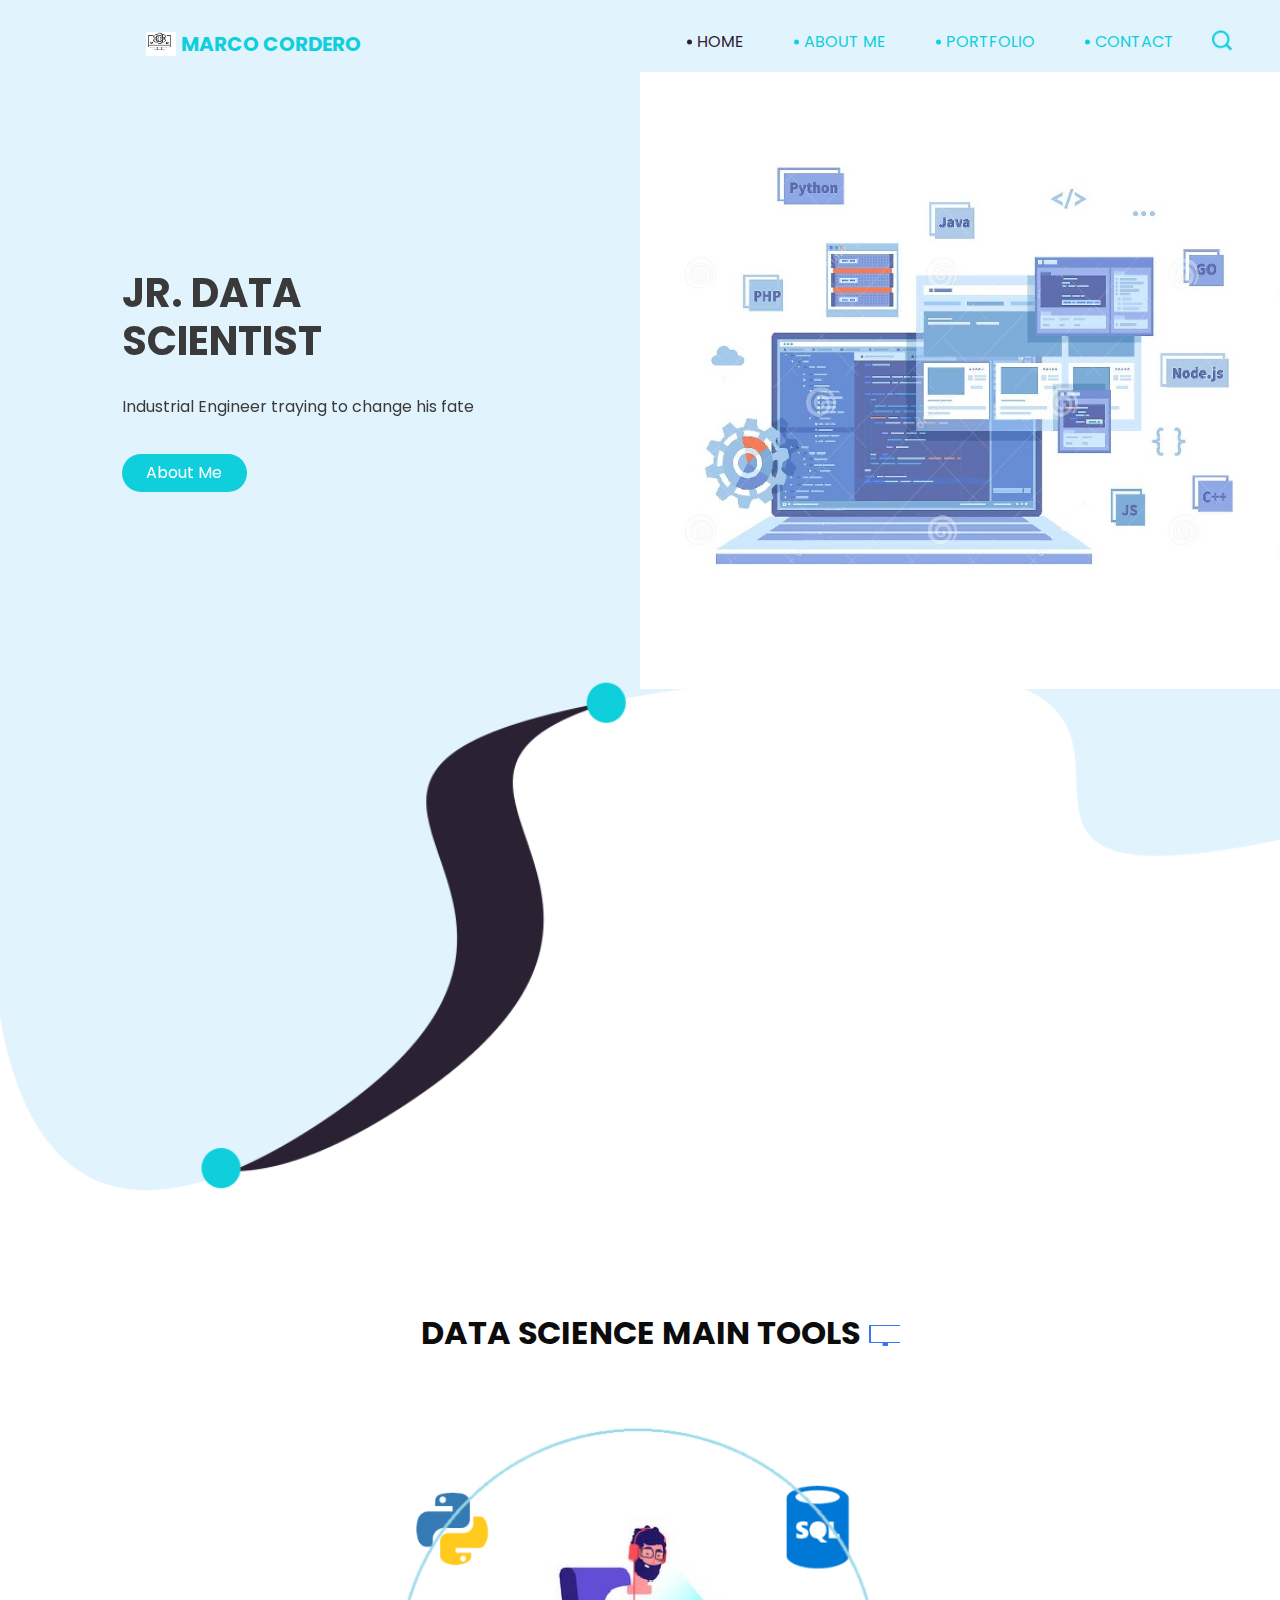
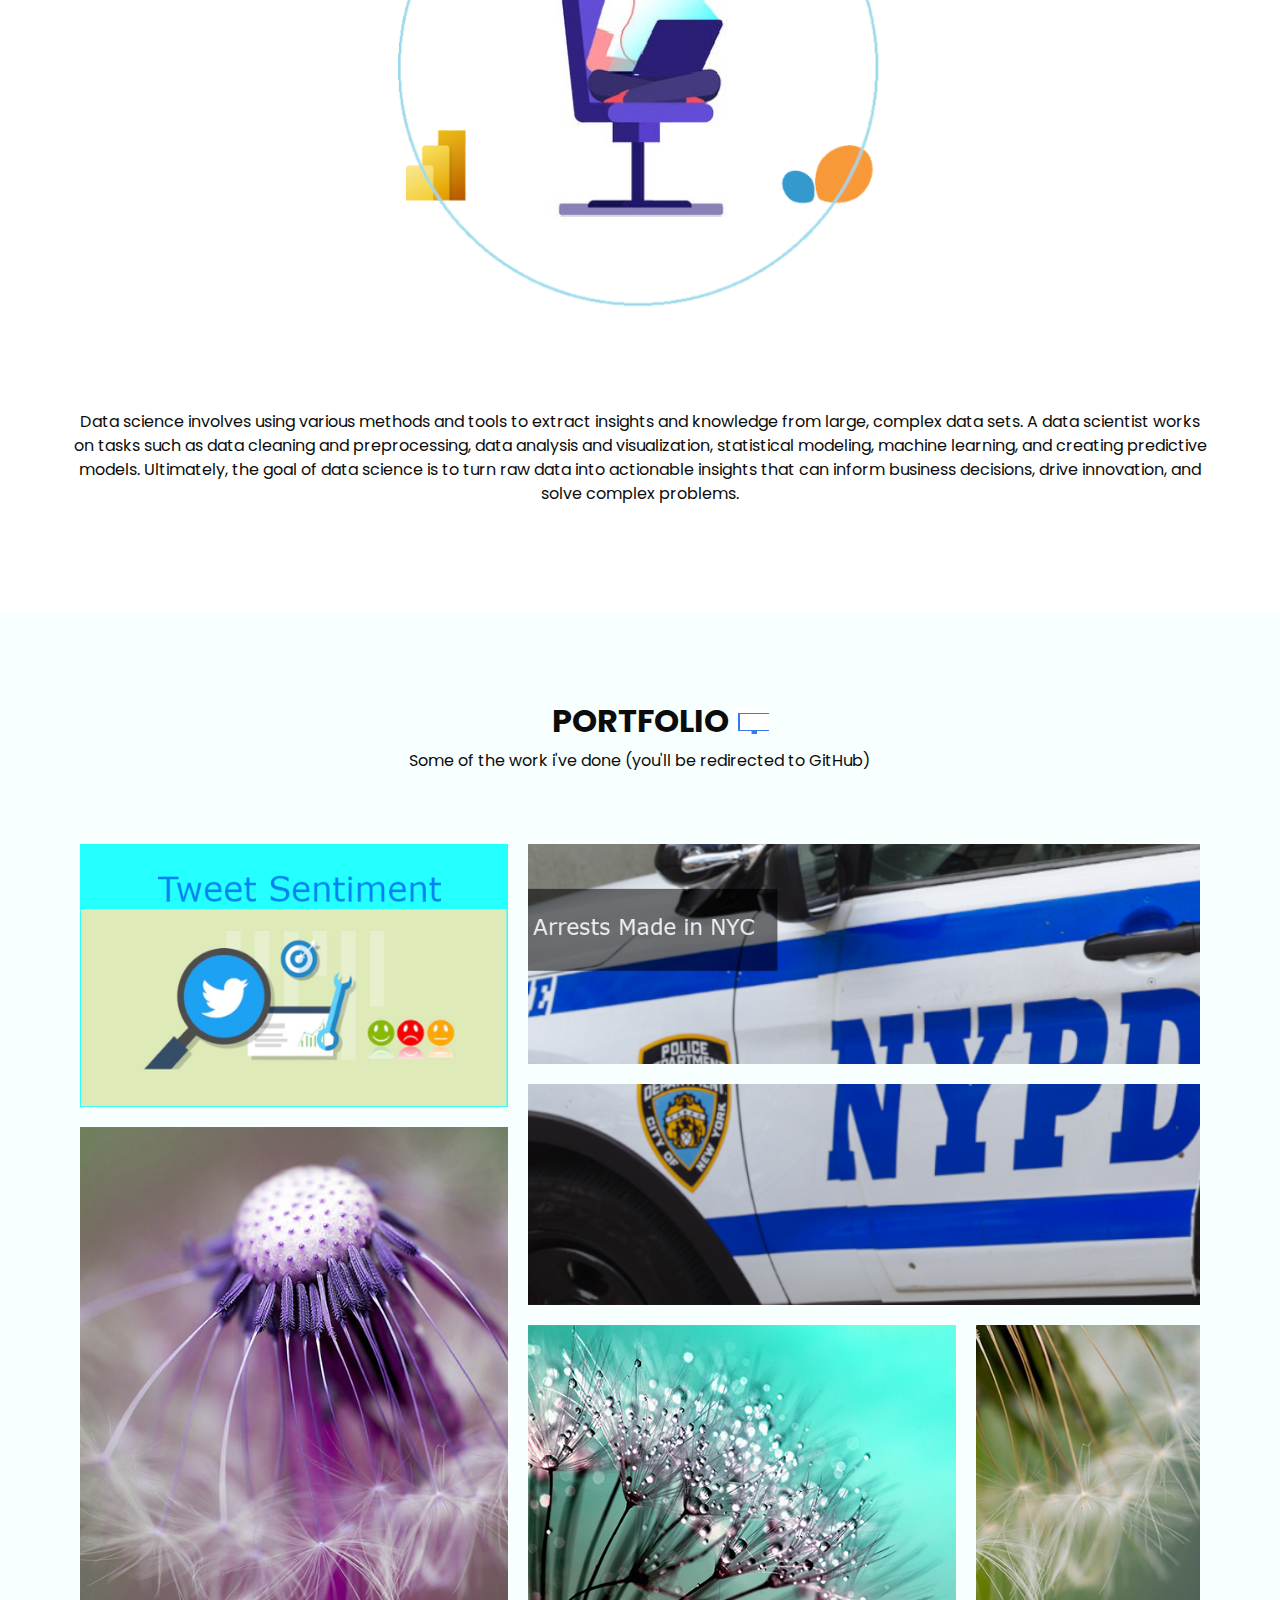
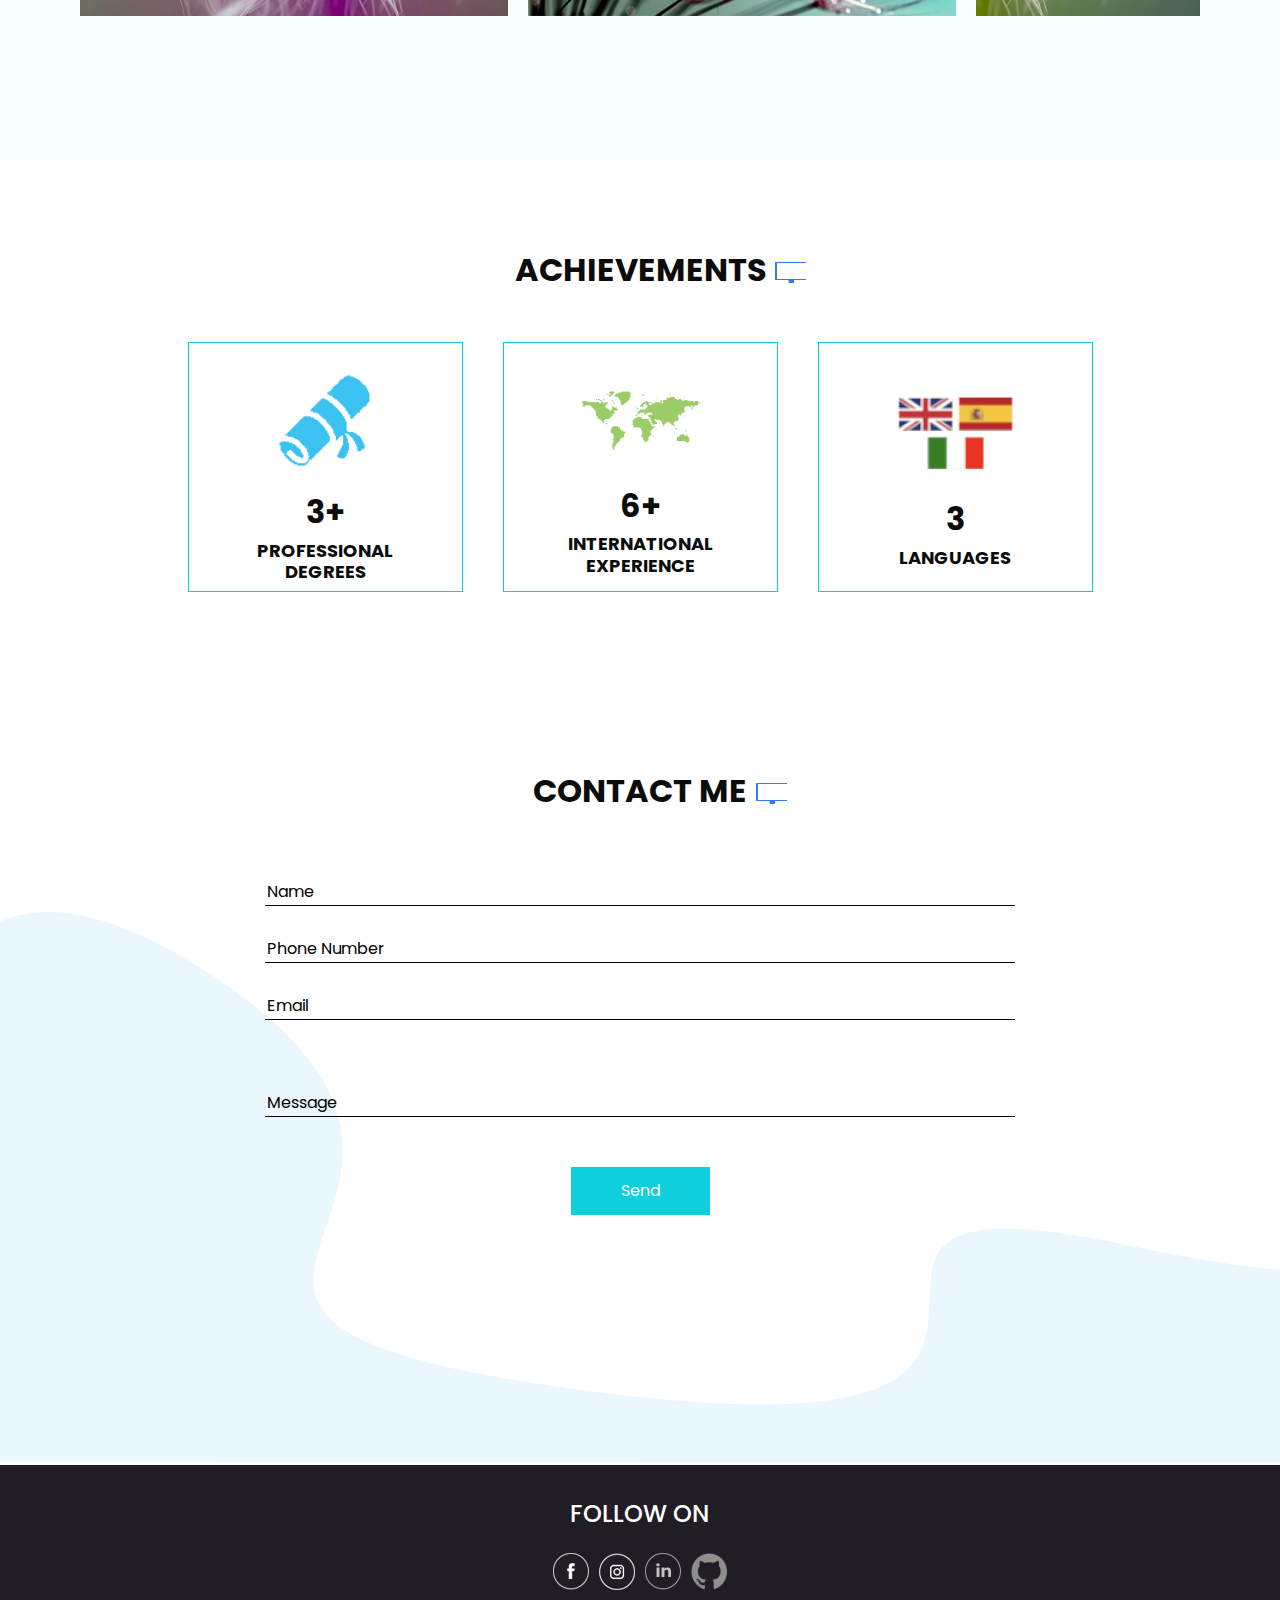
==== commit 8a0e6a30: "Languages image" ====
--- a/index.html
+++ b/index.html
@@ -258,14 +258,14 @@
         </div>
         <div class="box">
           <div class="img-box">
-            <img src="images/a-3.png" alt="">
+            <img src="images/languages.png" alt="">
           </div>
           <div class="detail-box">
             <h2>
-              1000+
+              3
             </h2>
             <h6>
-              Archive Photographs
+              LANGUAGES
             </h6>
           </div>
         </div>
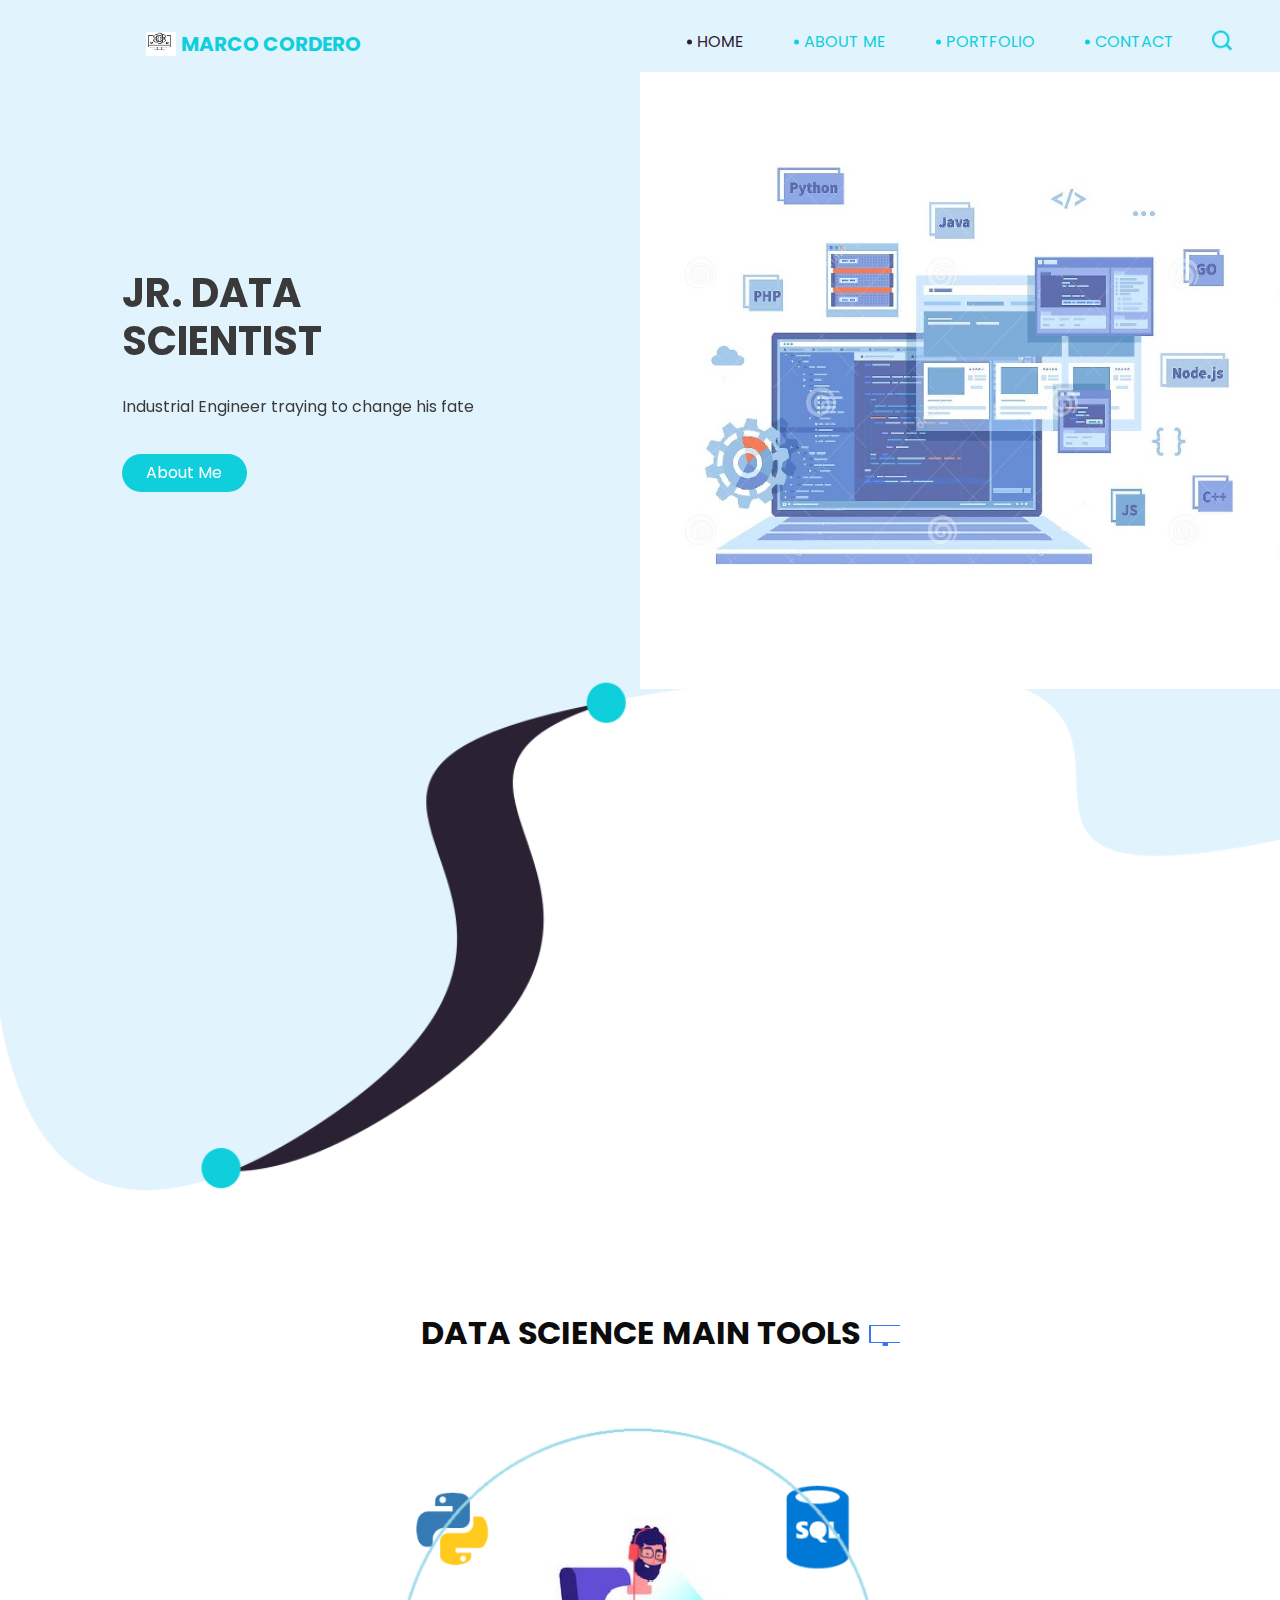
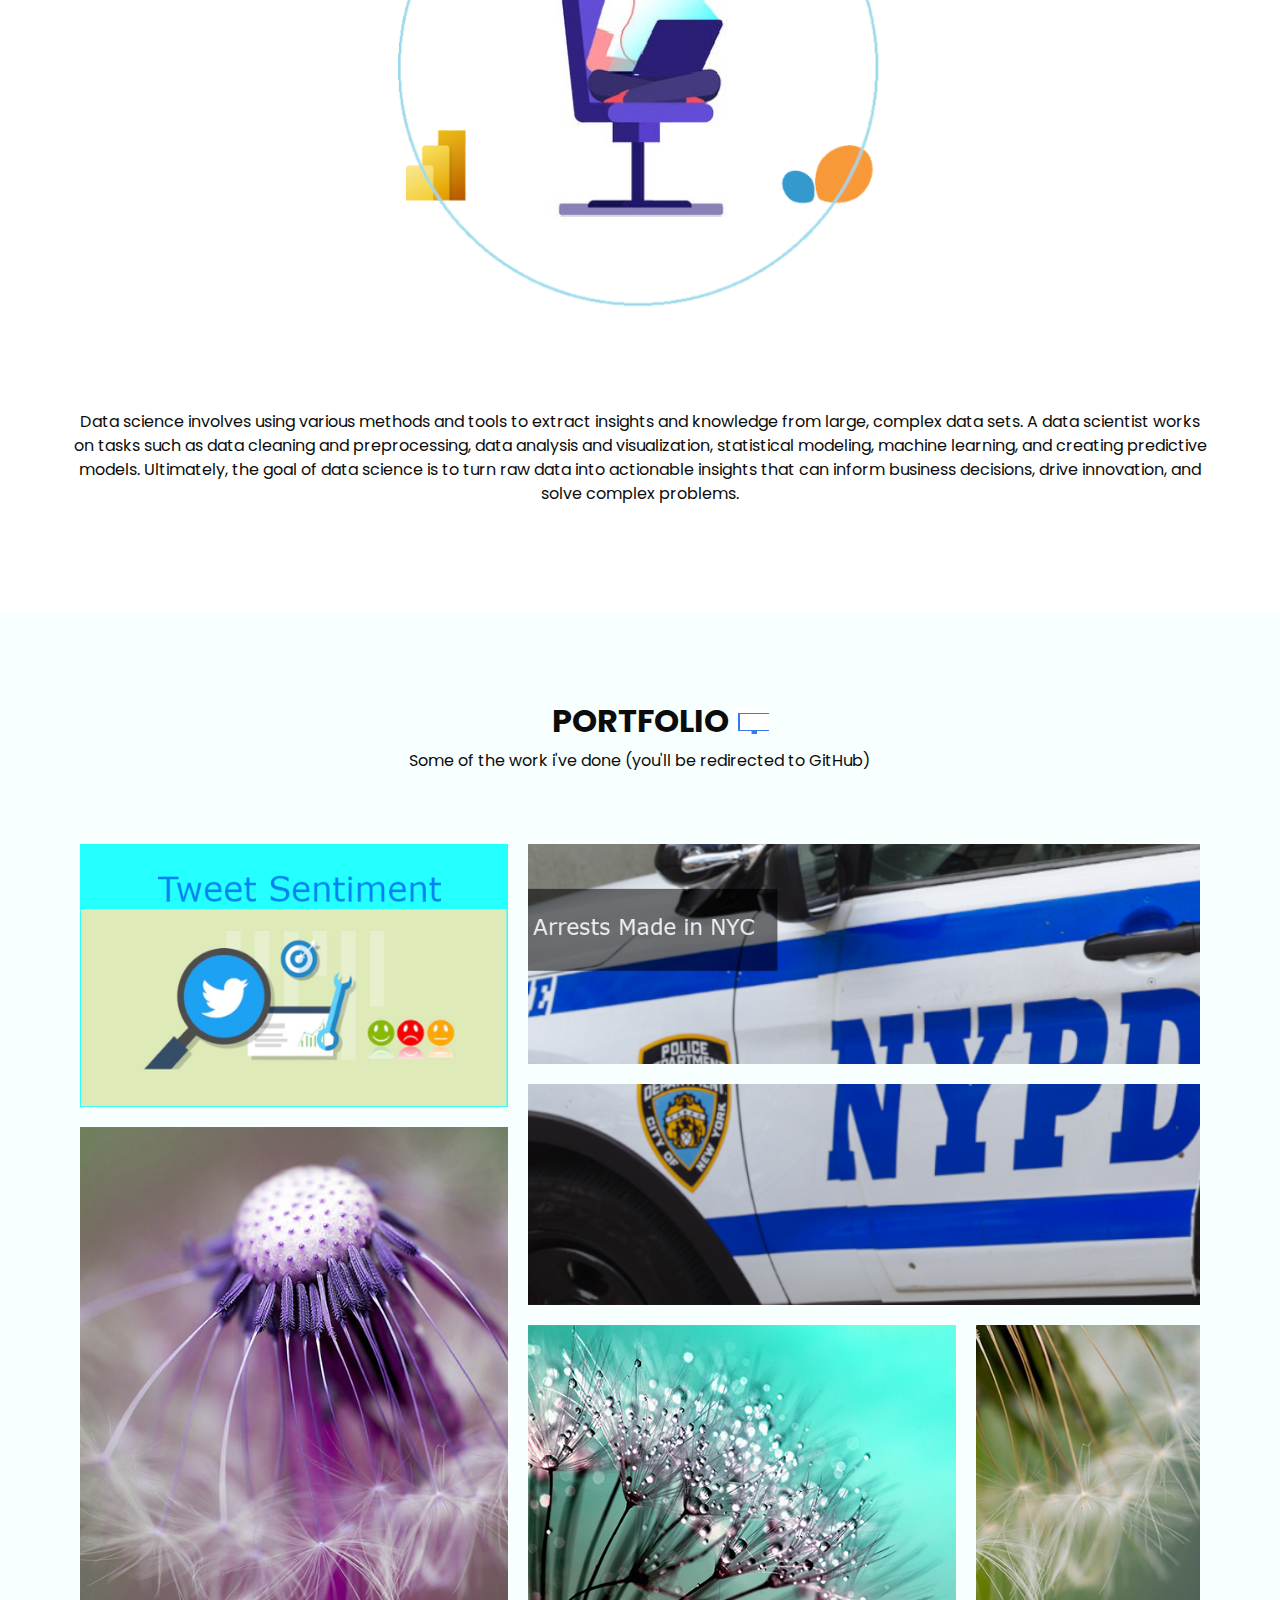
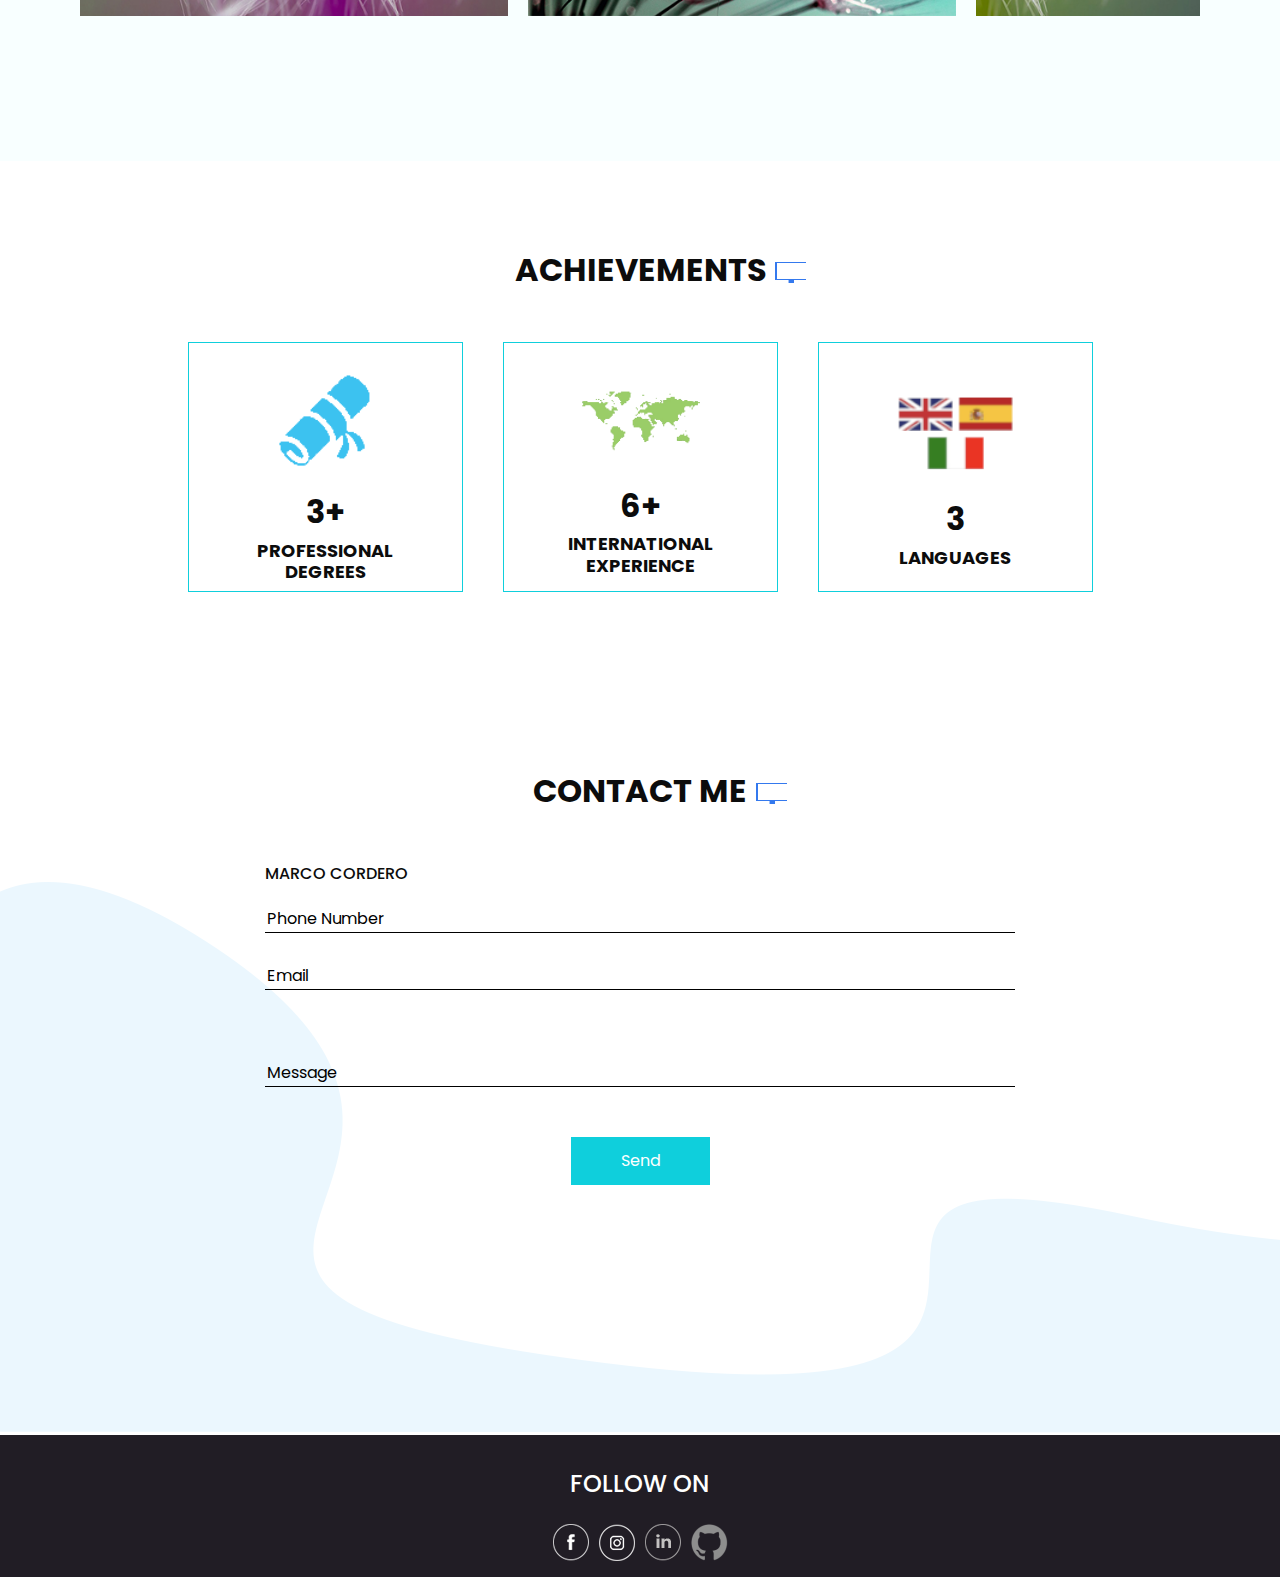
==== commit 8c025153: "Update index.html" ====
--- a/index.html
+++ b/index.html
@@ -291,7 +291,7 @@
               <div class="contact_form-container">
                 <div>
                   <div>
-                    <input type="text" placeholder="Name">
+                    <h6>MARCO CORDERO</h6>
                   </div>
                   <div>
                     <input type="text" placeholder="Phone Number">
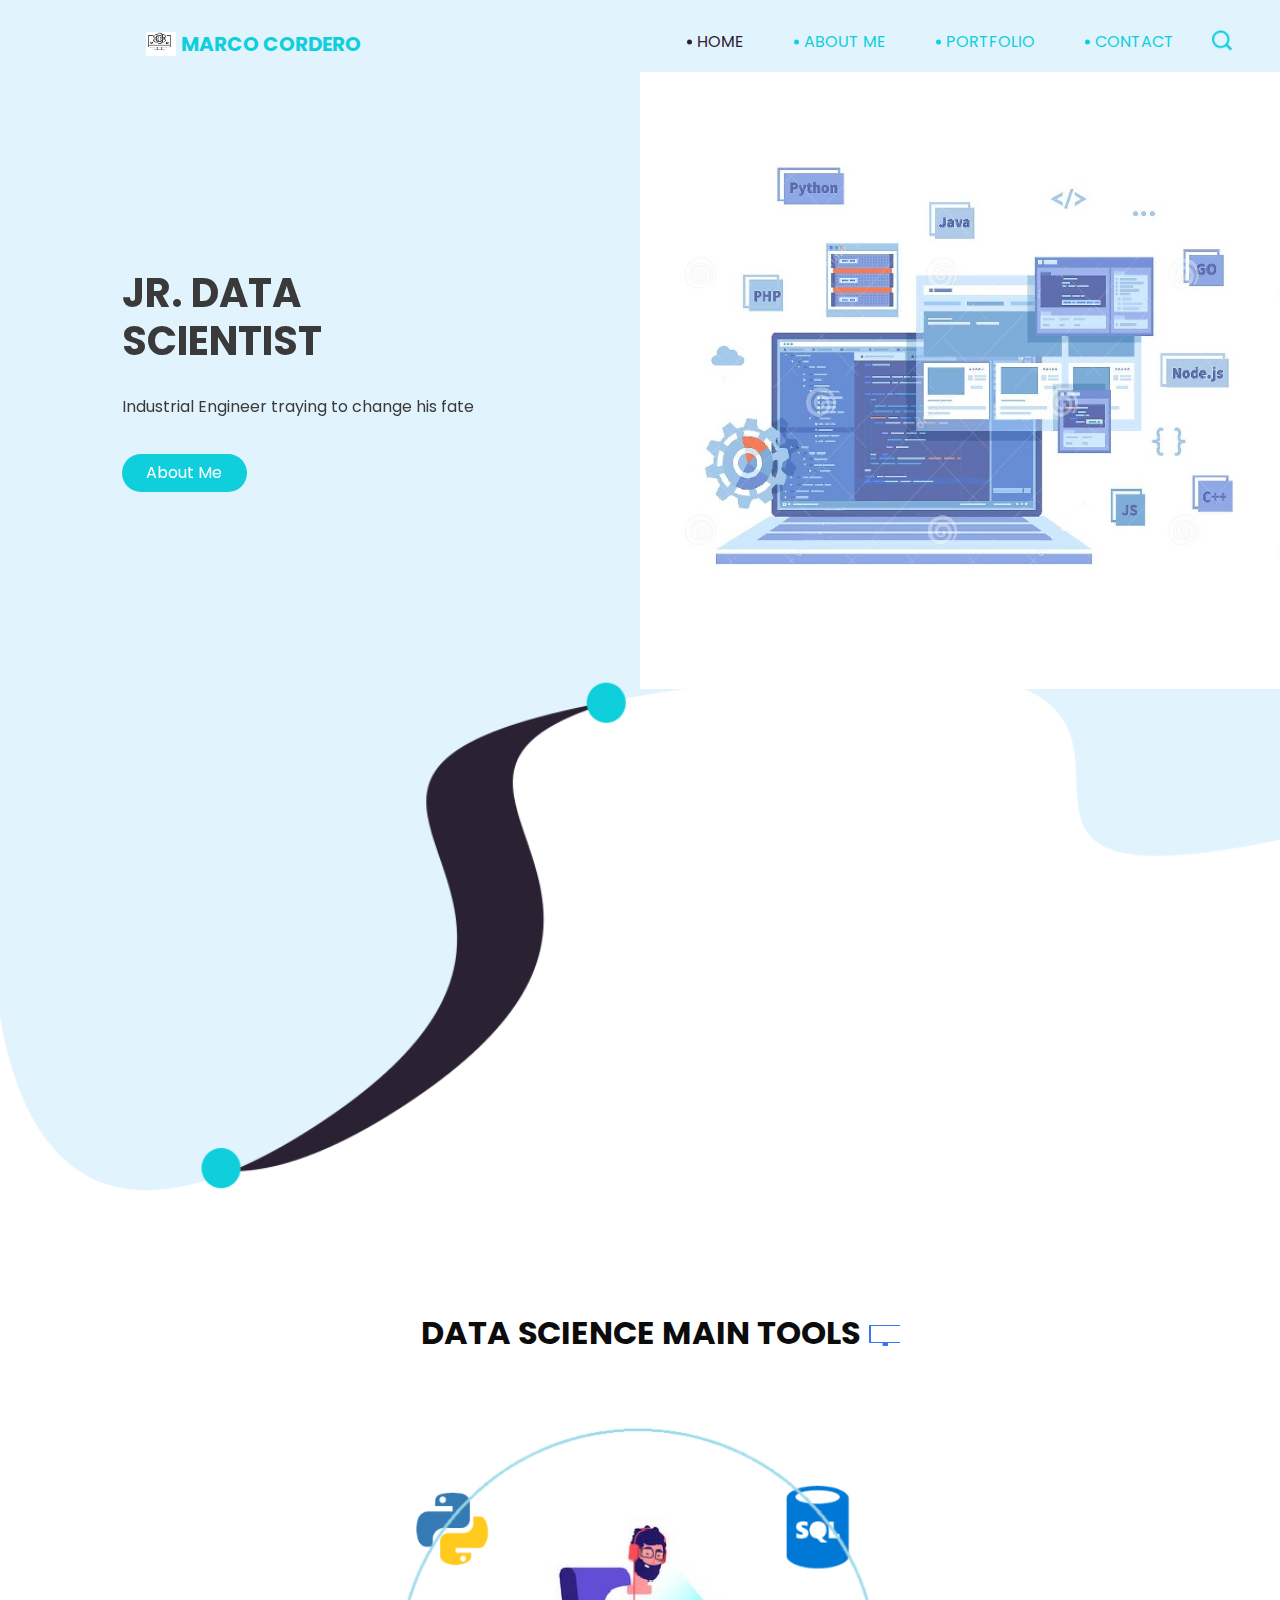
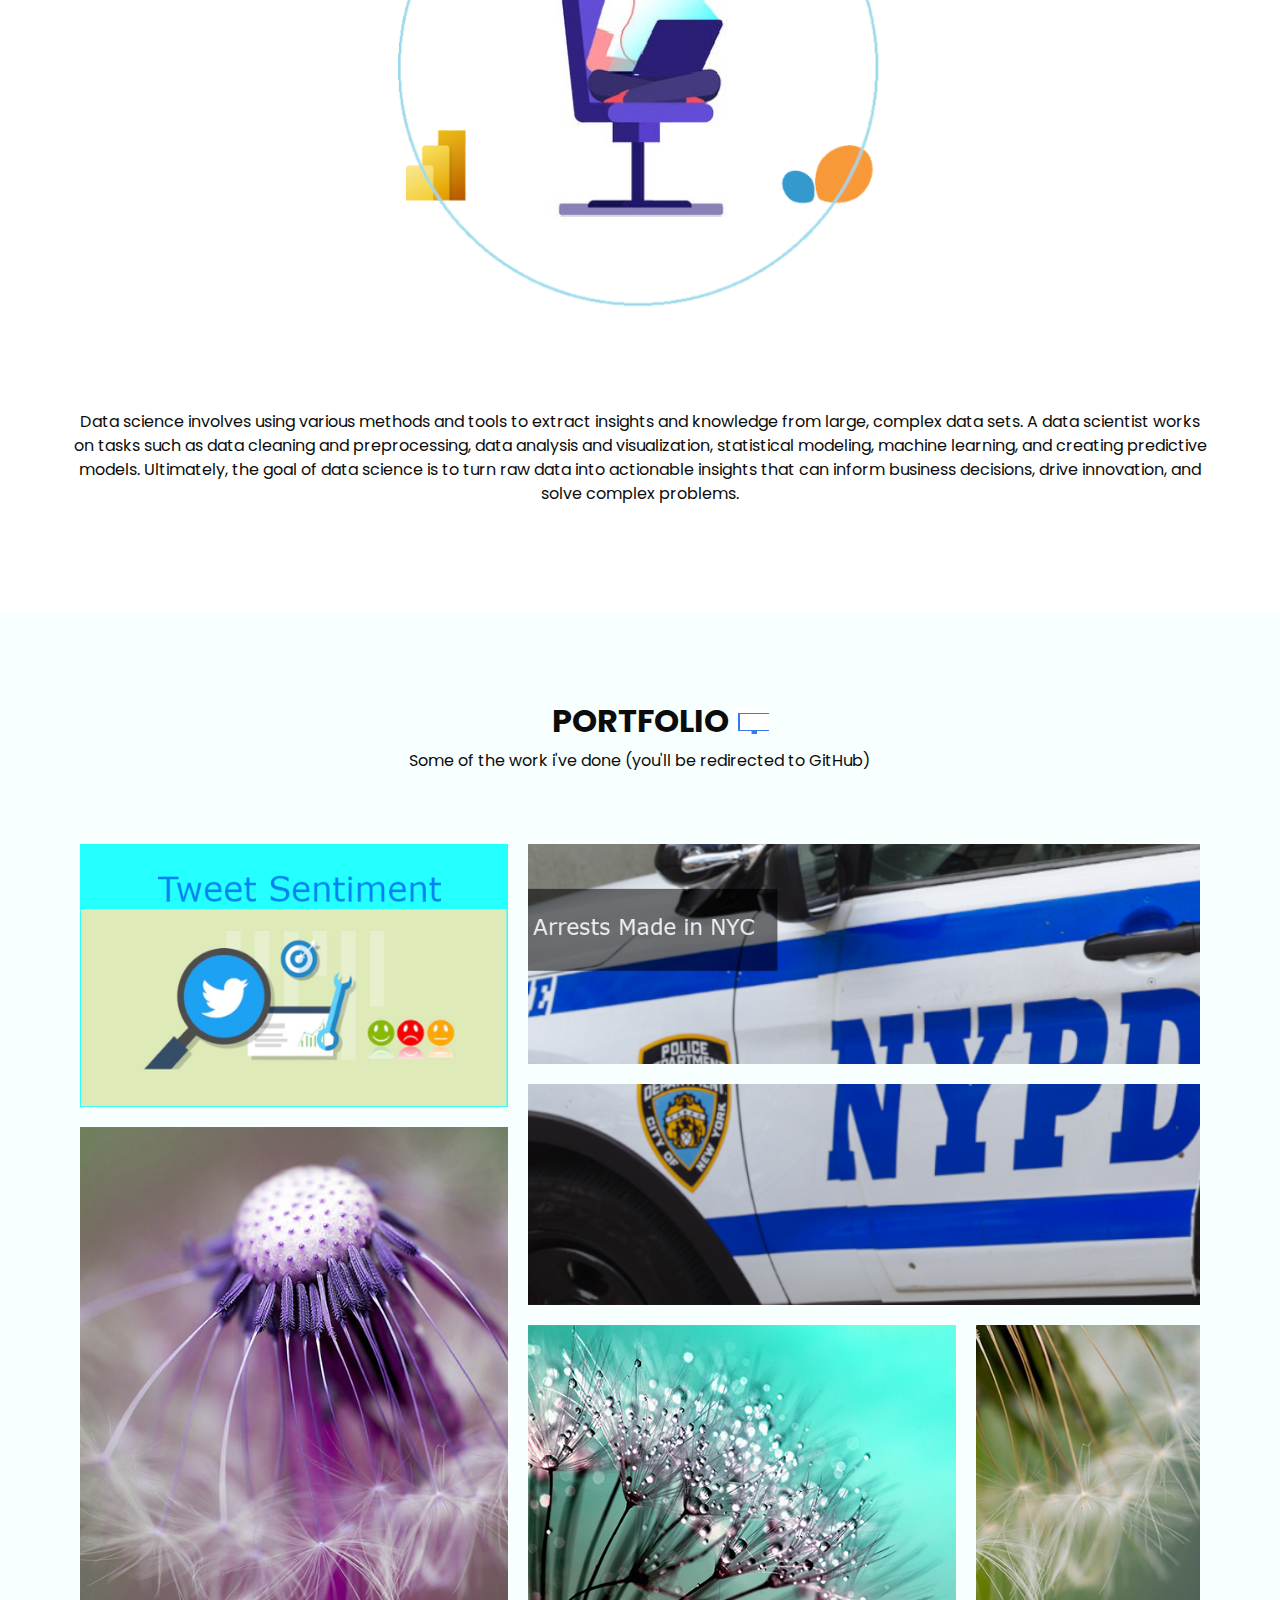
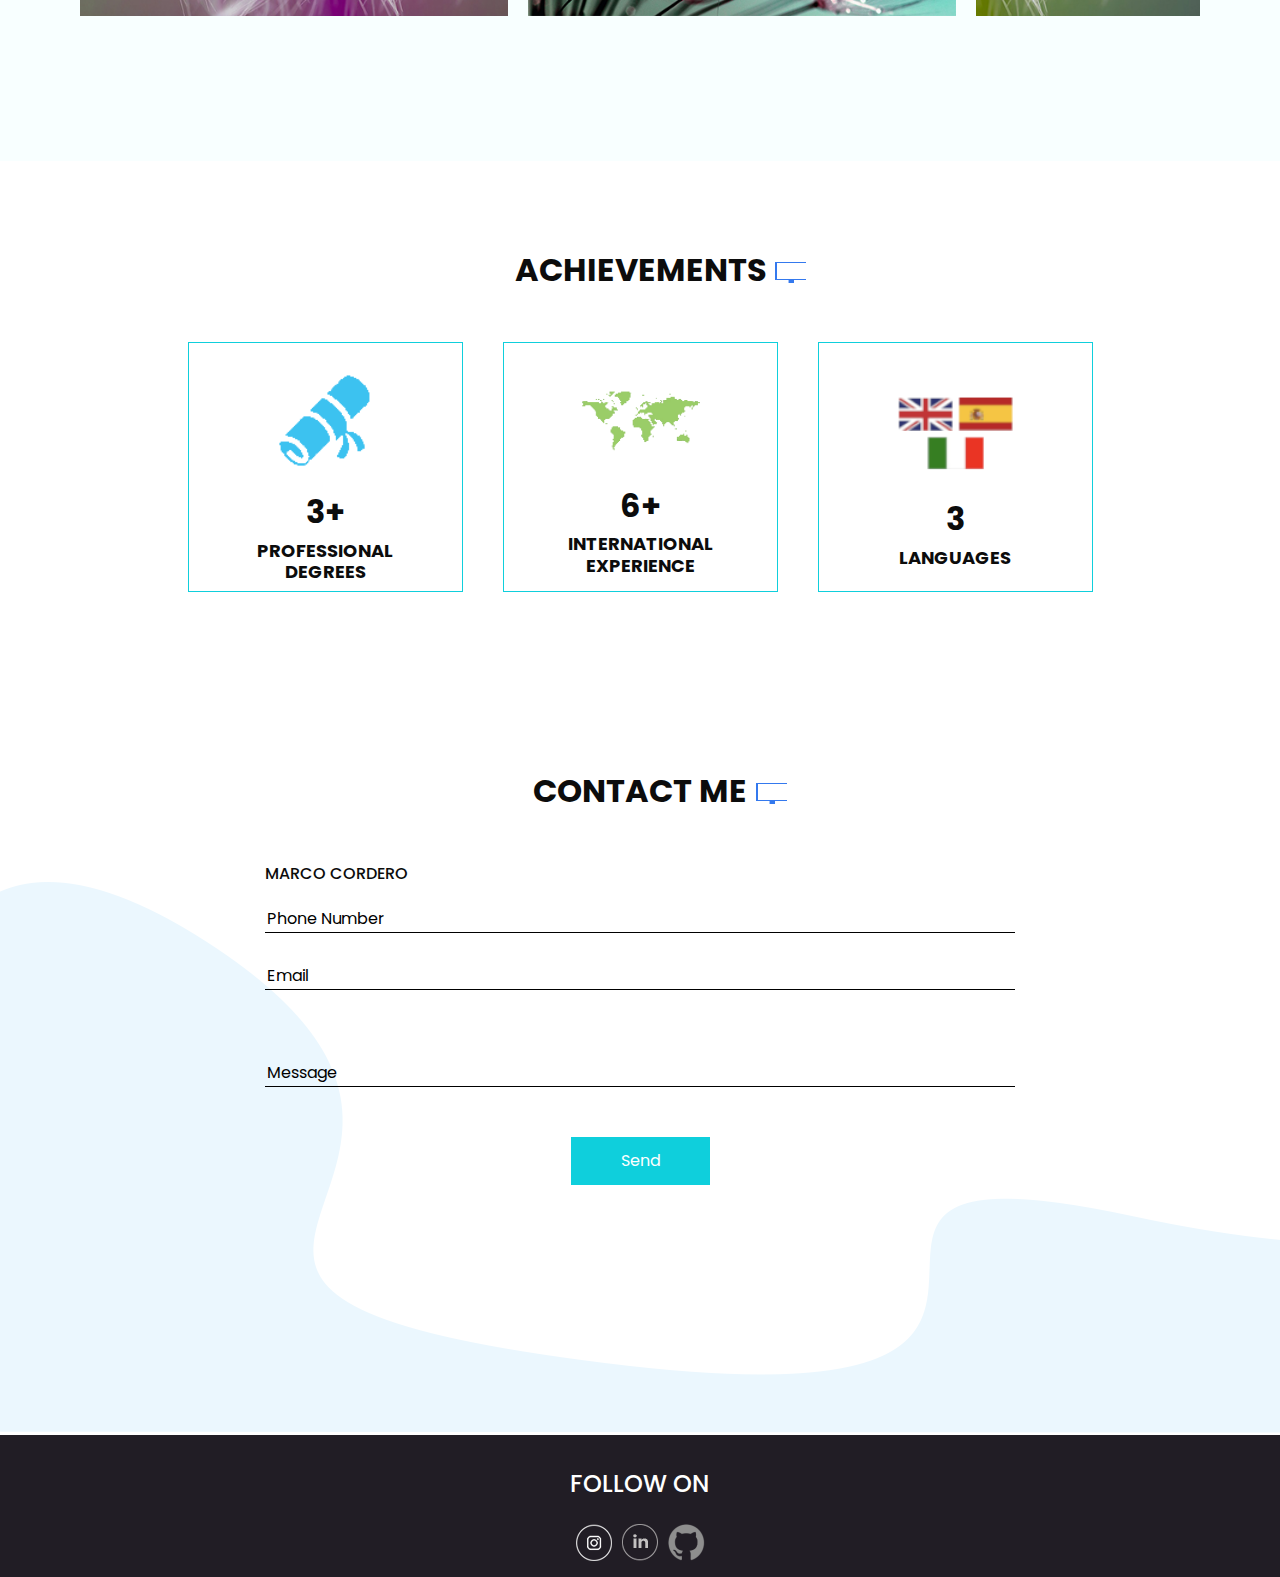
==== commit 8bb05812: "Update index.html" ====
--- a/index.html
+++ b/index.html
@@ -331,16 +331,13 @@
             </h4>
           </div>
           <div class="social_box">
-            <a href="">
-              <img src="images/fb.png" alt="">
-            </a>
-            <a href="">
+            <a href="https://instagram.com/marcocordero86?igshid=OTk0YzhjMDVlZA==">
               <img src="images/instagram.png" alt="">
             </a>
-            <a href="">
+            <a href="https://www.linkedin.com/in/marcordero-garcia">
               <img src="images/linkedin.png" alt="">
             </a>
-            <a href="">
+            <a href="https://github.com/Marcolamb/Data-Science.git">
               <img src="images/gitlogo.png" alt="">
             </a>
           </div>
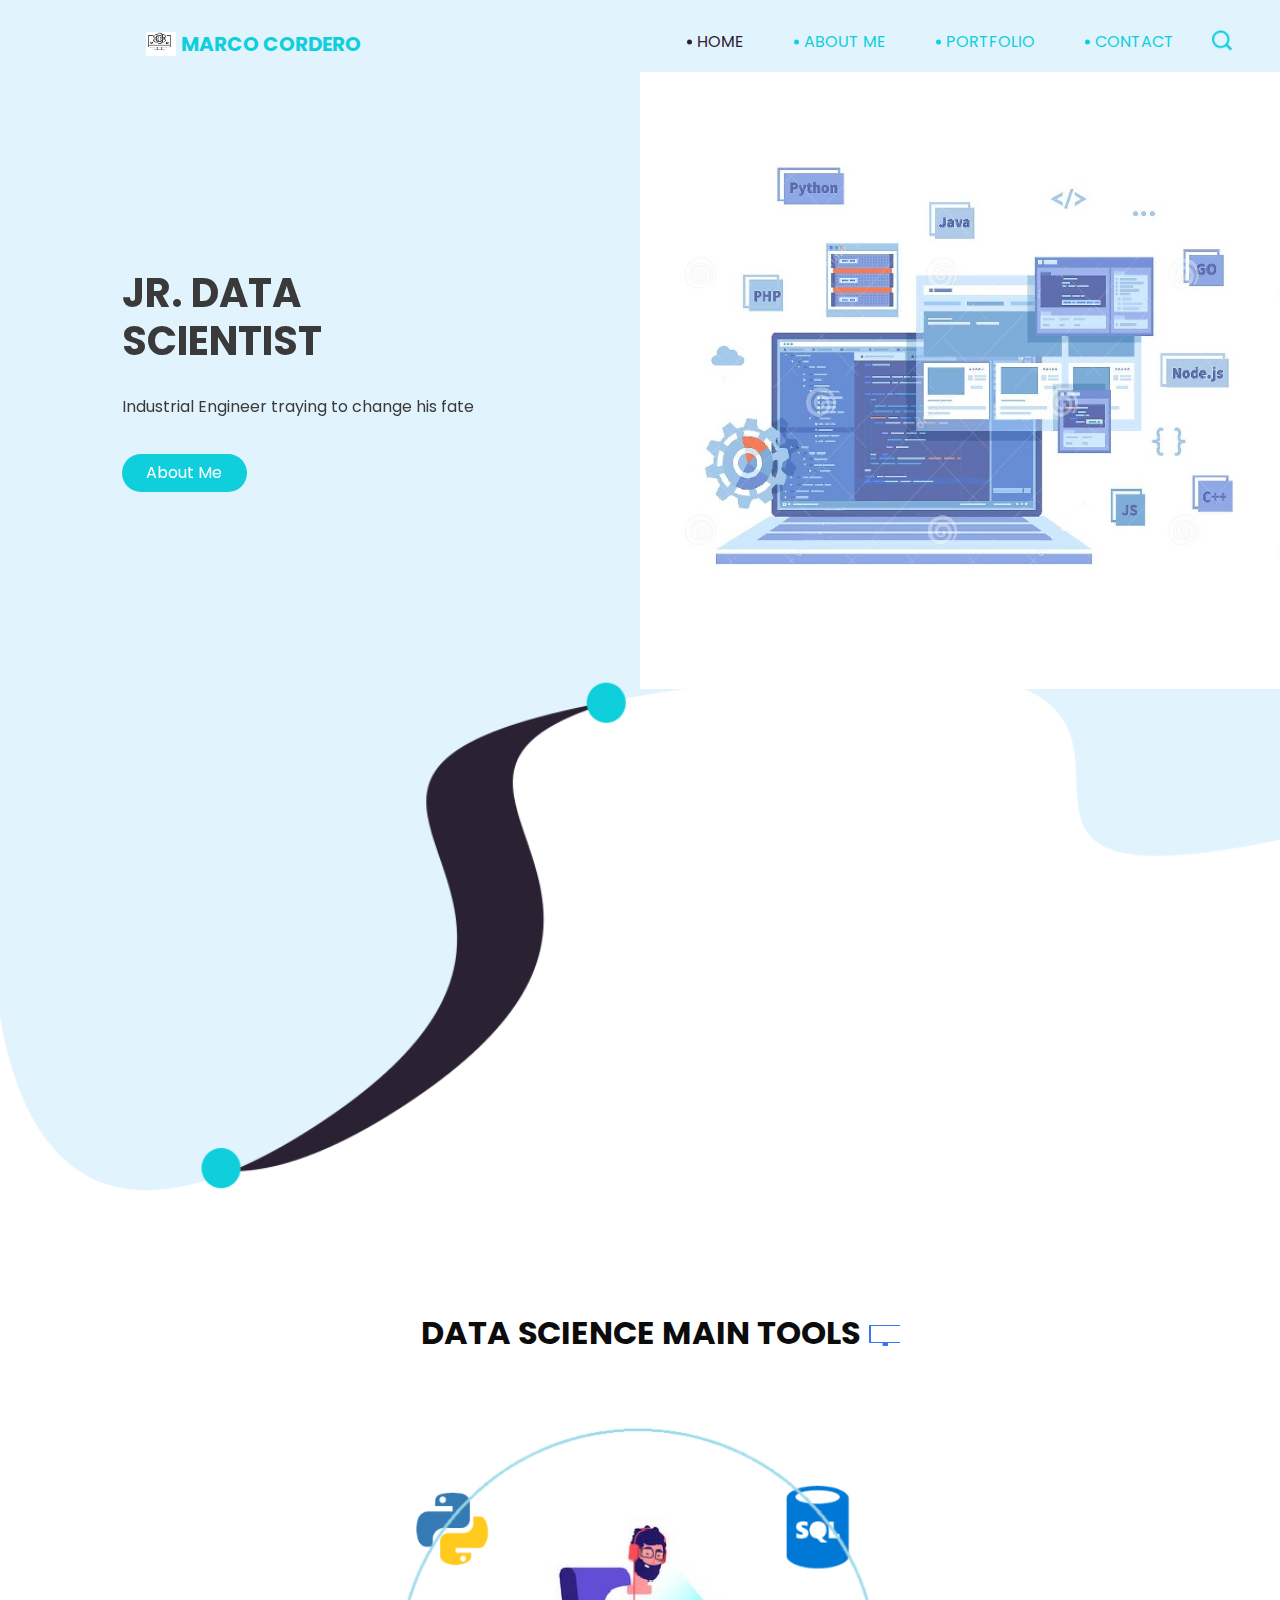
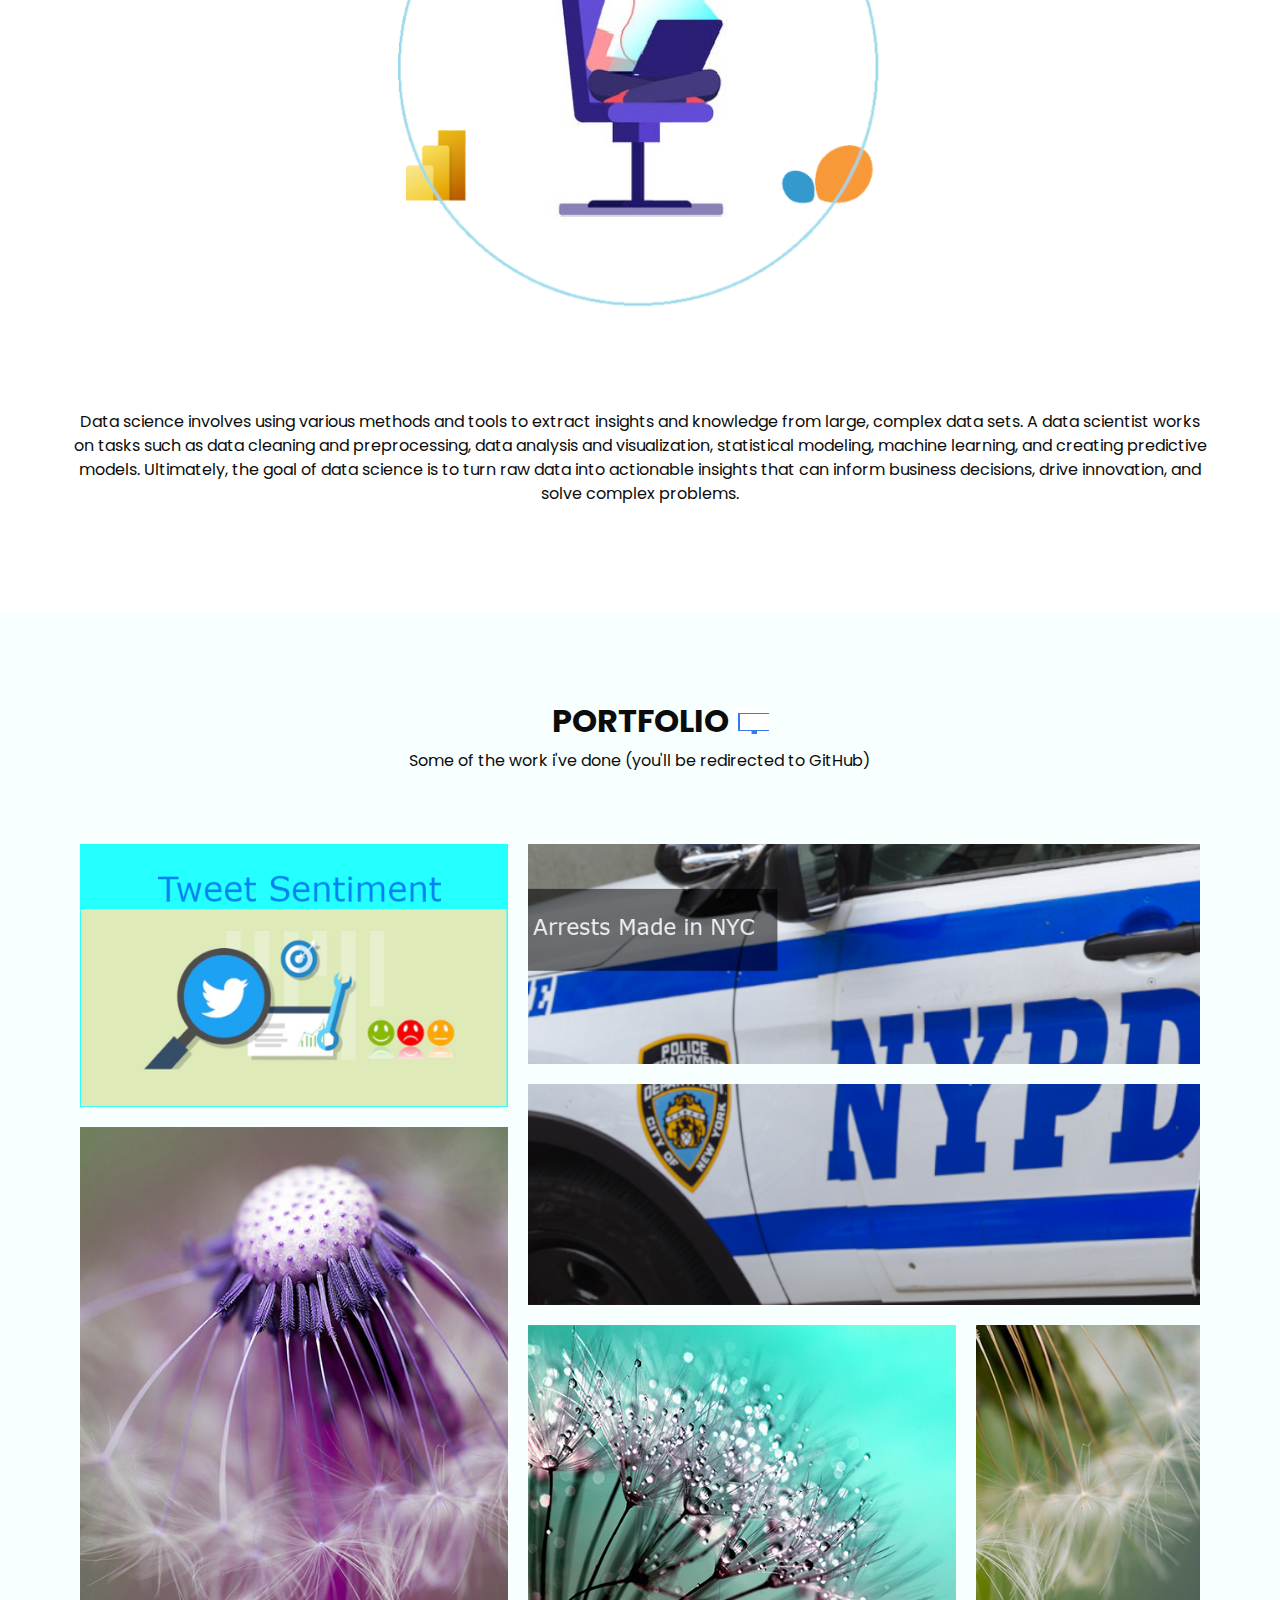
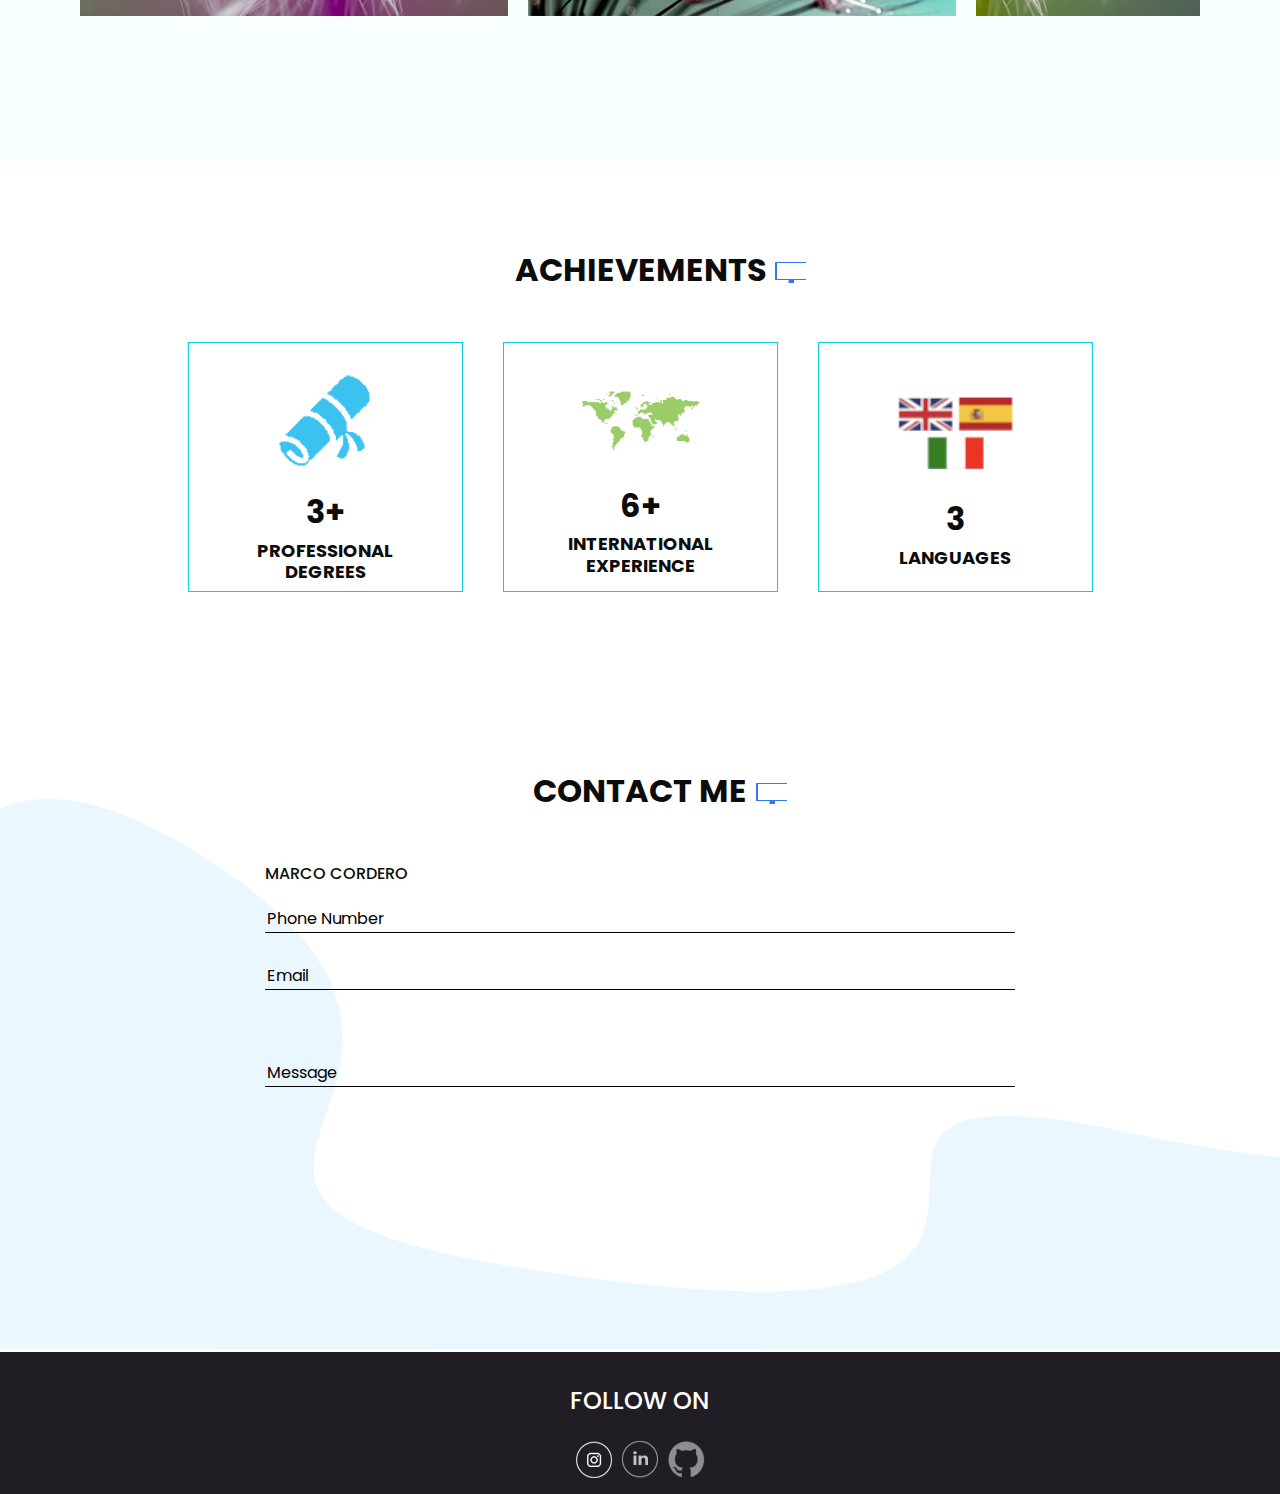
==== commit 1be7a9a7: "Update index.html" ====
--- a/index.html
+++ b/index.html
@@ -302,11 +302,6 @@
                   <div class="">
                     <input type="text" placeholder="Message" class="message_input">
                   </div>
-                  <div class=" d-flex justify-content-center ">
-                    <button type="submit">
-                      Send
-                    </button>
-                  </div>
                 </div>
               </div>
             </form>
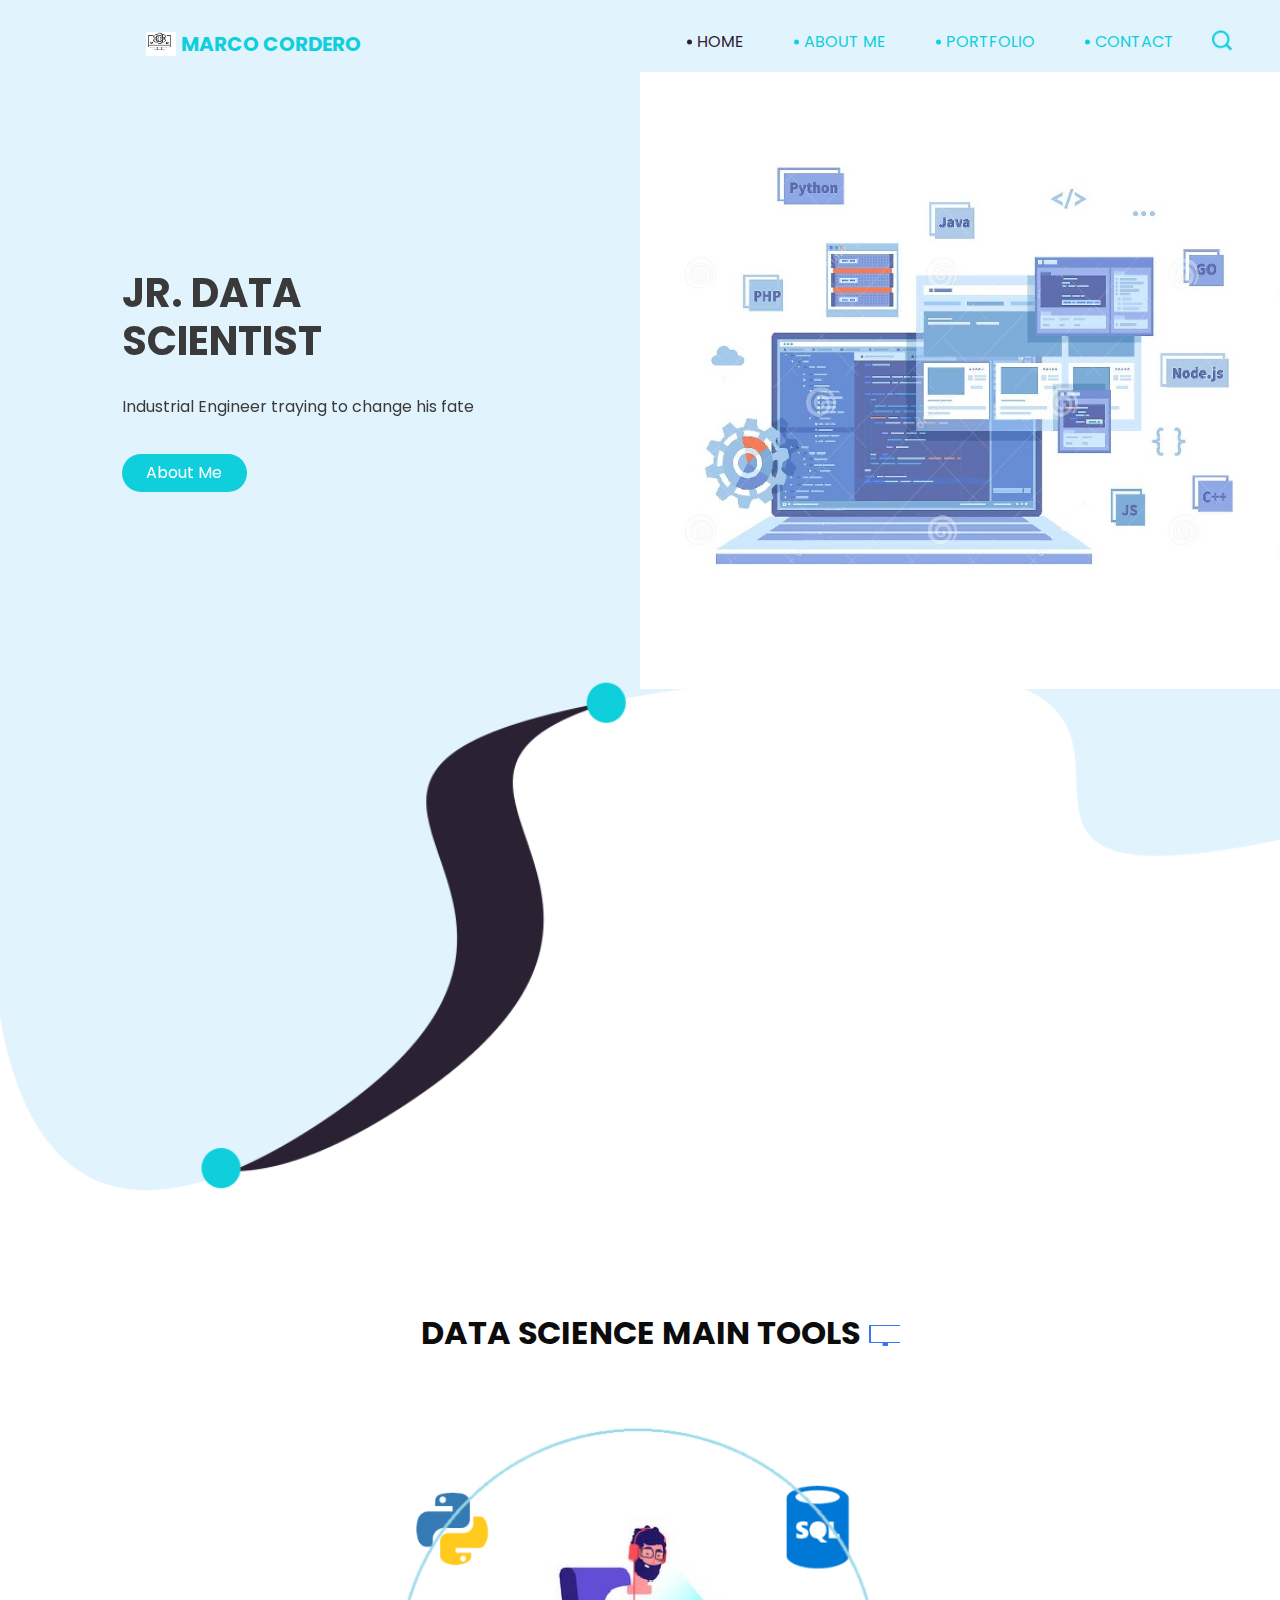
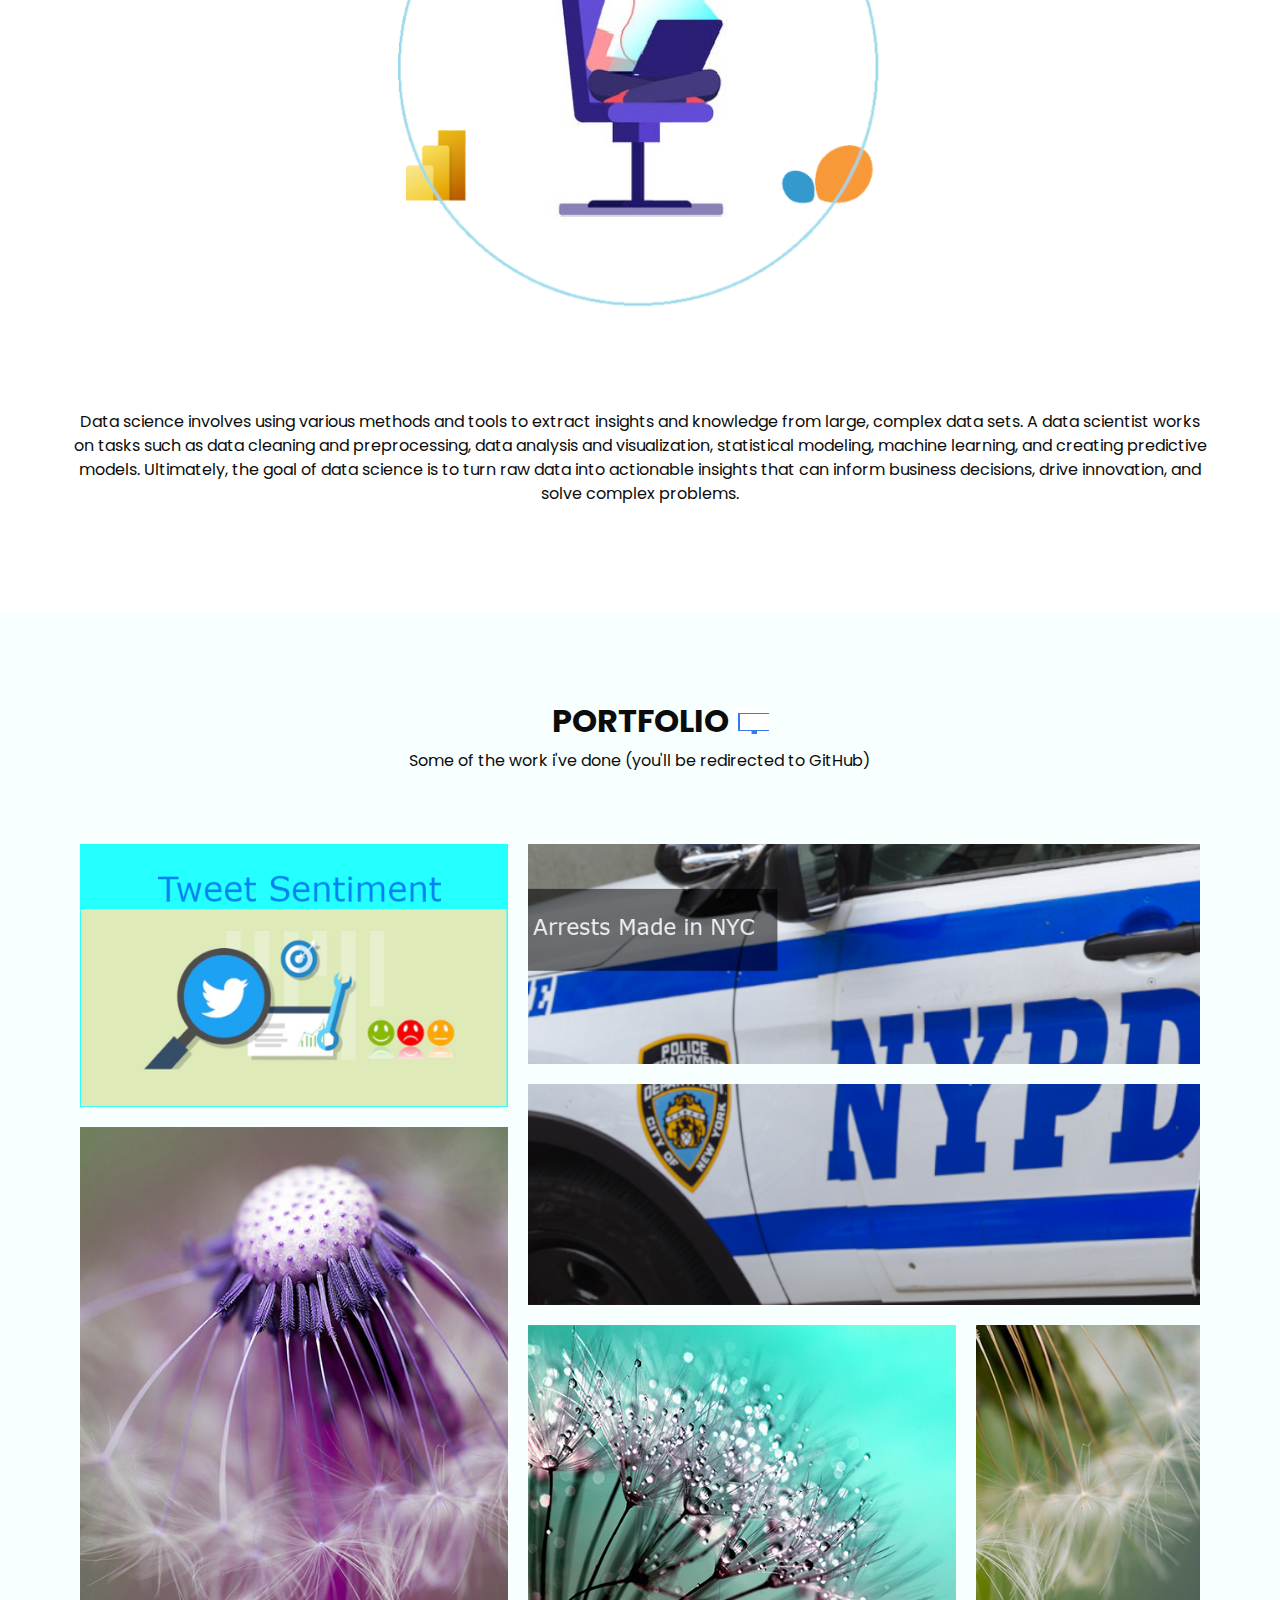
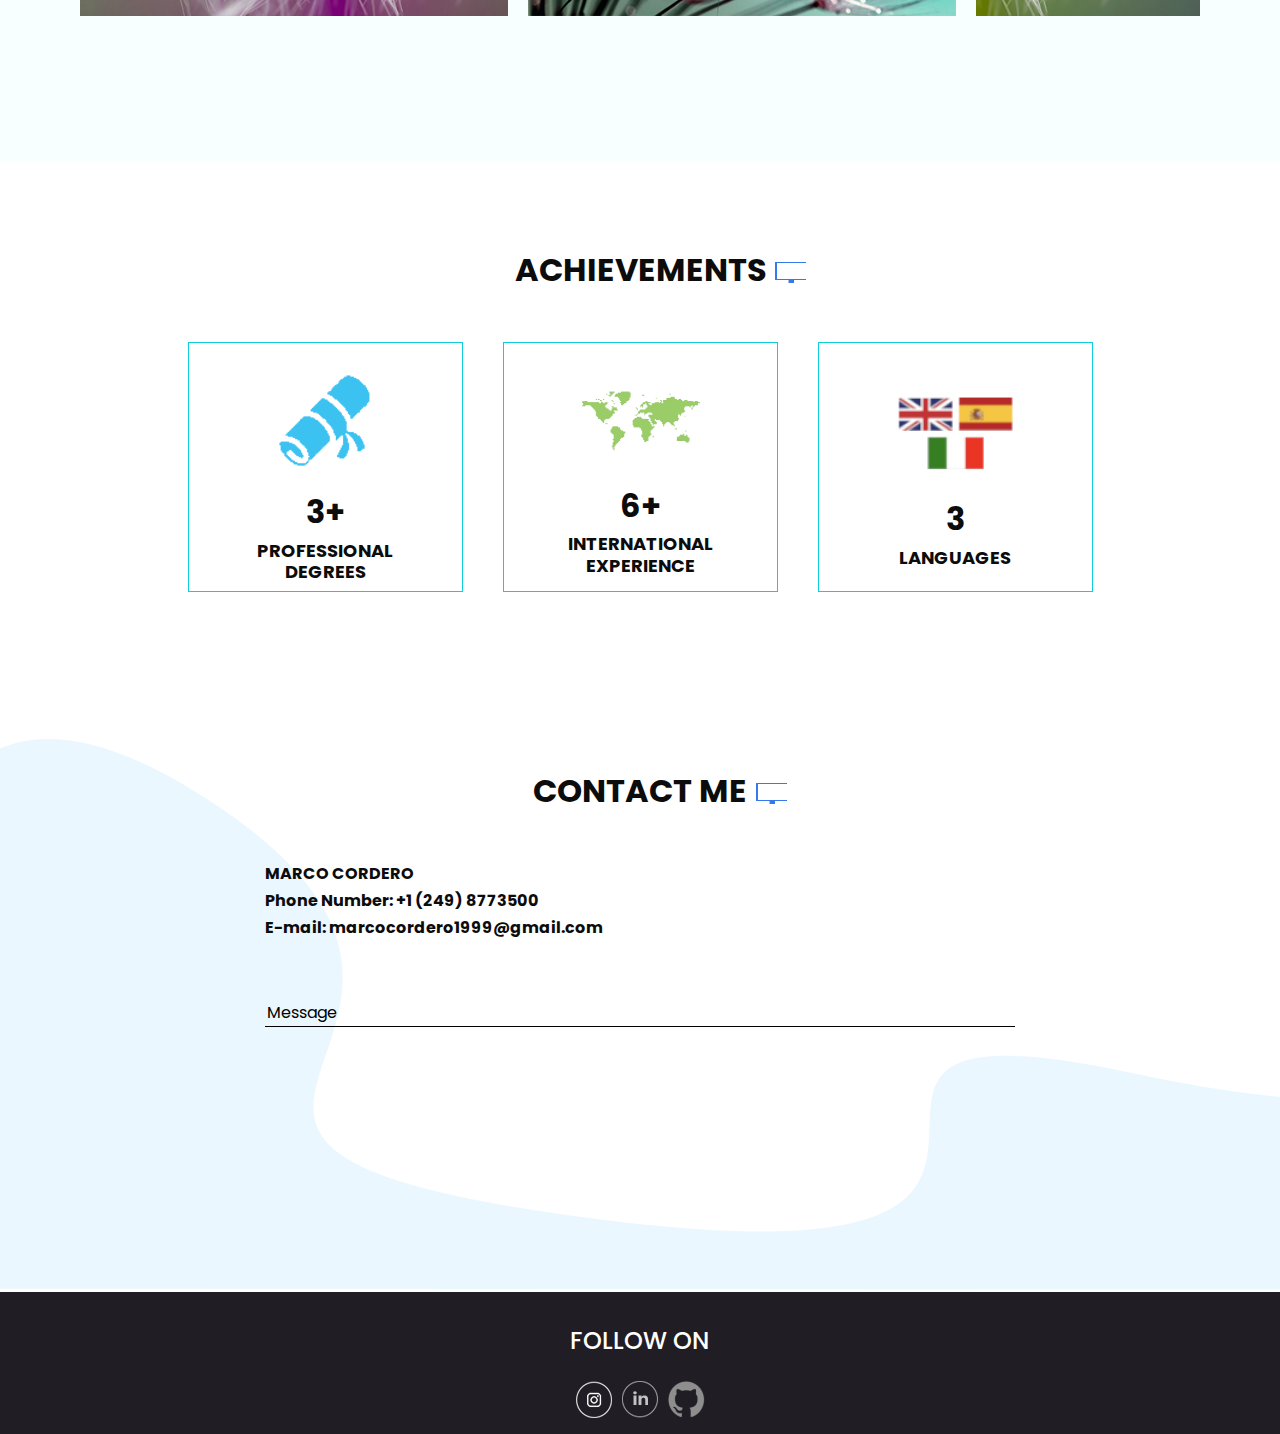
==== commit 818f19ea: "Update index.html" ====
--- a/index.html
+++ b/index.html
@@ -291,13 +291,13 @@
               <div class="contact_form-container">
                 <div>
                   <div>
-                    <h6>MARCO CORDERO</h6>
+                    <h6><strong>MARCO CORDERO</strong></h6>
                   </div>
                   <div>
-                    <input type="text" placeholder="Phone Number">
+                    <h6><strong>Phone Number: +1 (249) 8773500</strong></h6>
                   </div>
                   <div>
-                    <input type="email" placeholder="Email">
+                    <h6><strong>E-mail: marcocordero1999@gmail.com</strong></h6>
                   </div>
                   <div class="">
                     <input type="text" placeholder="Message" class="message_input">
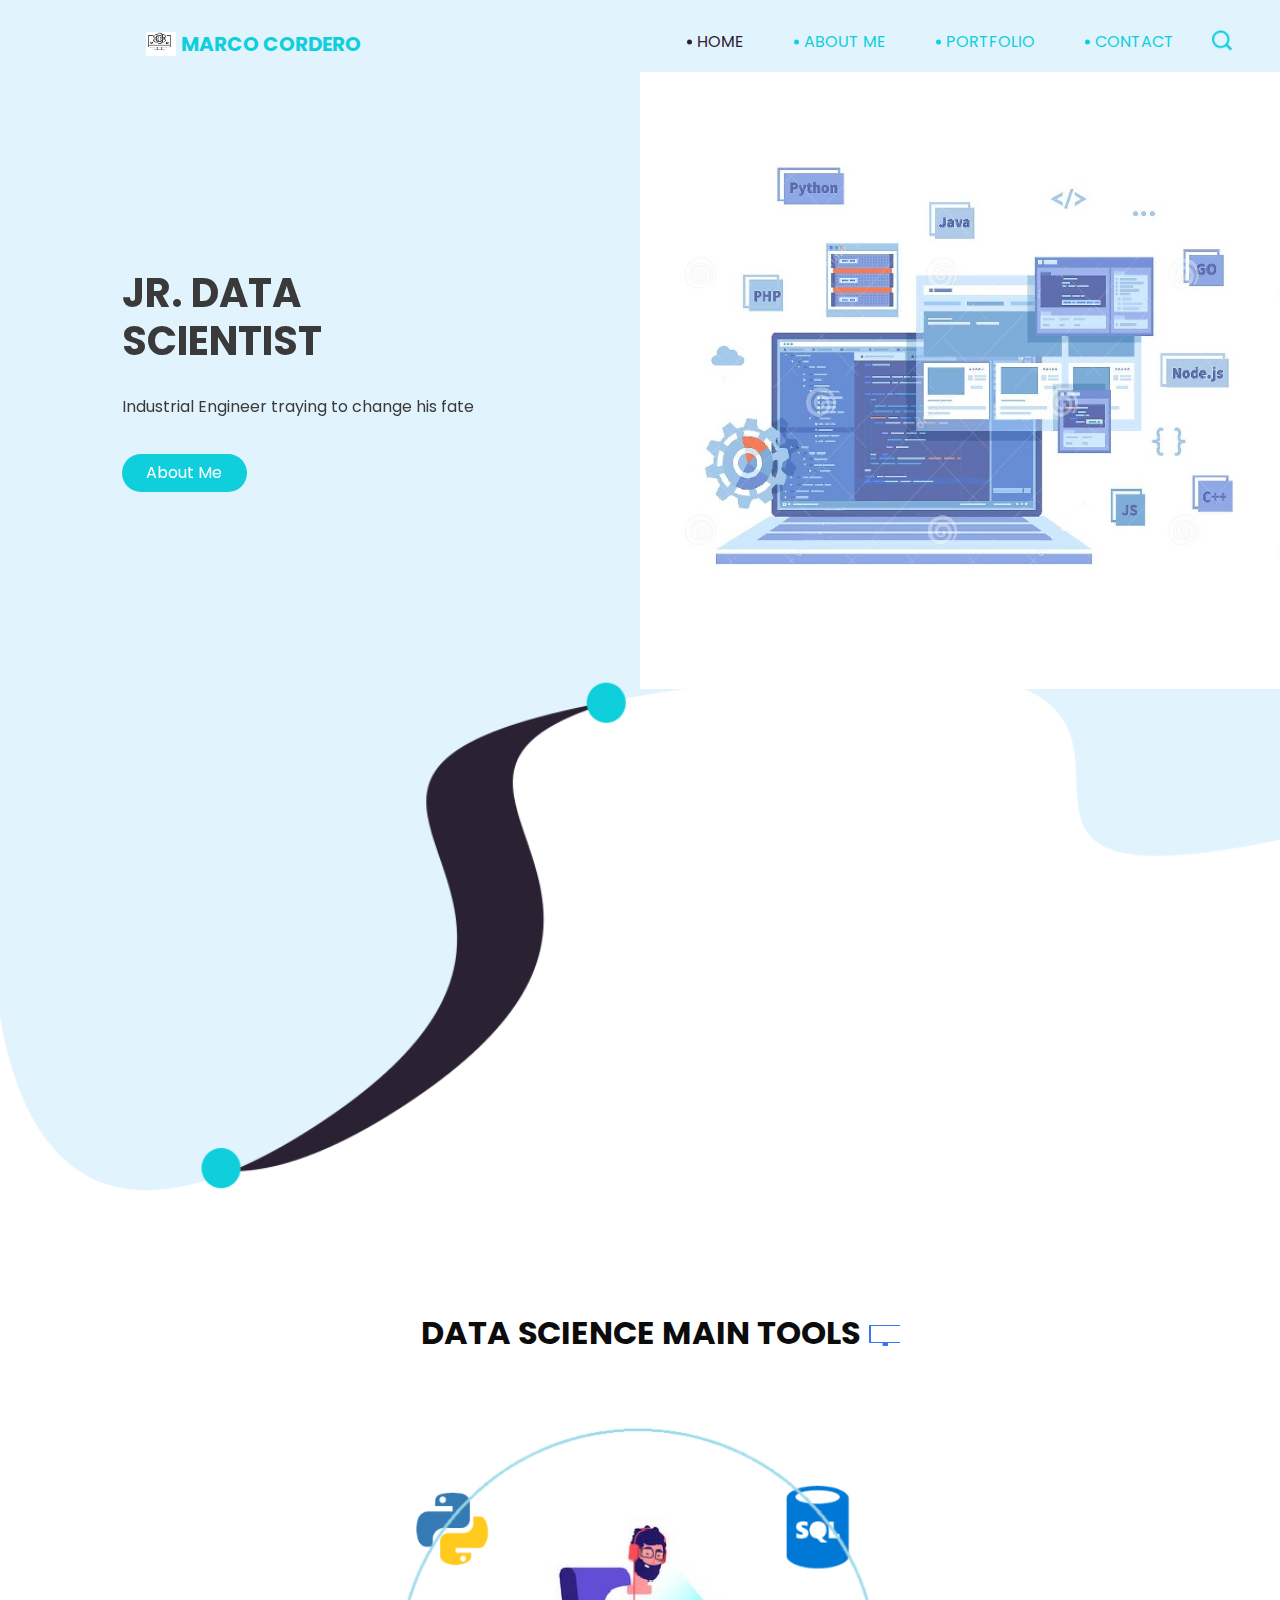
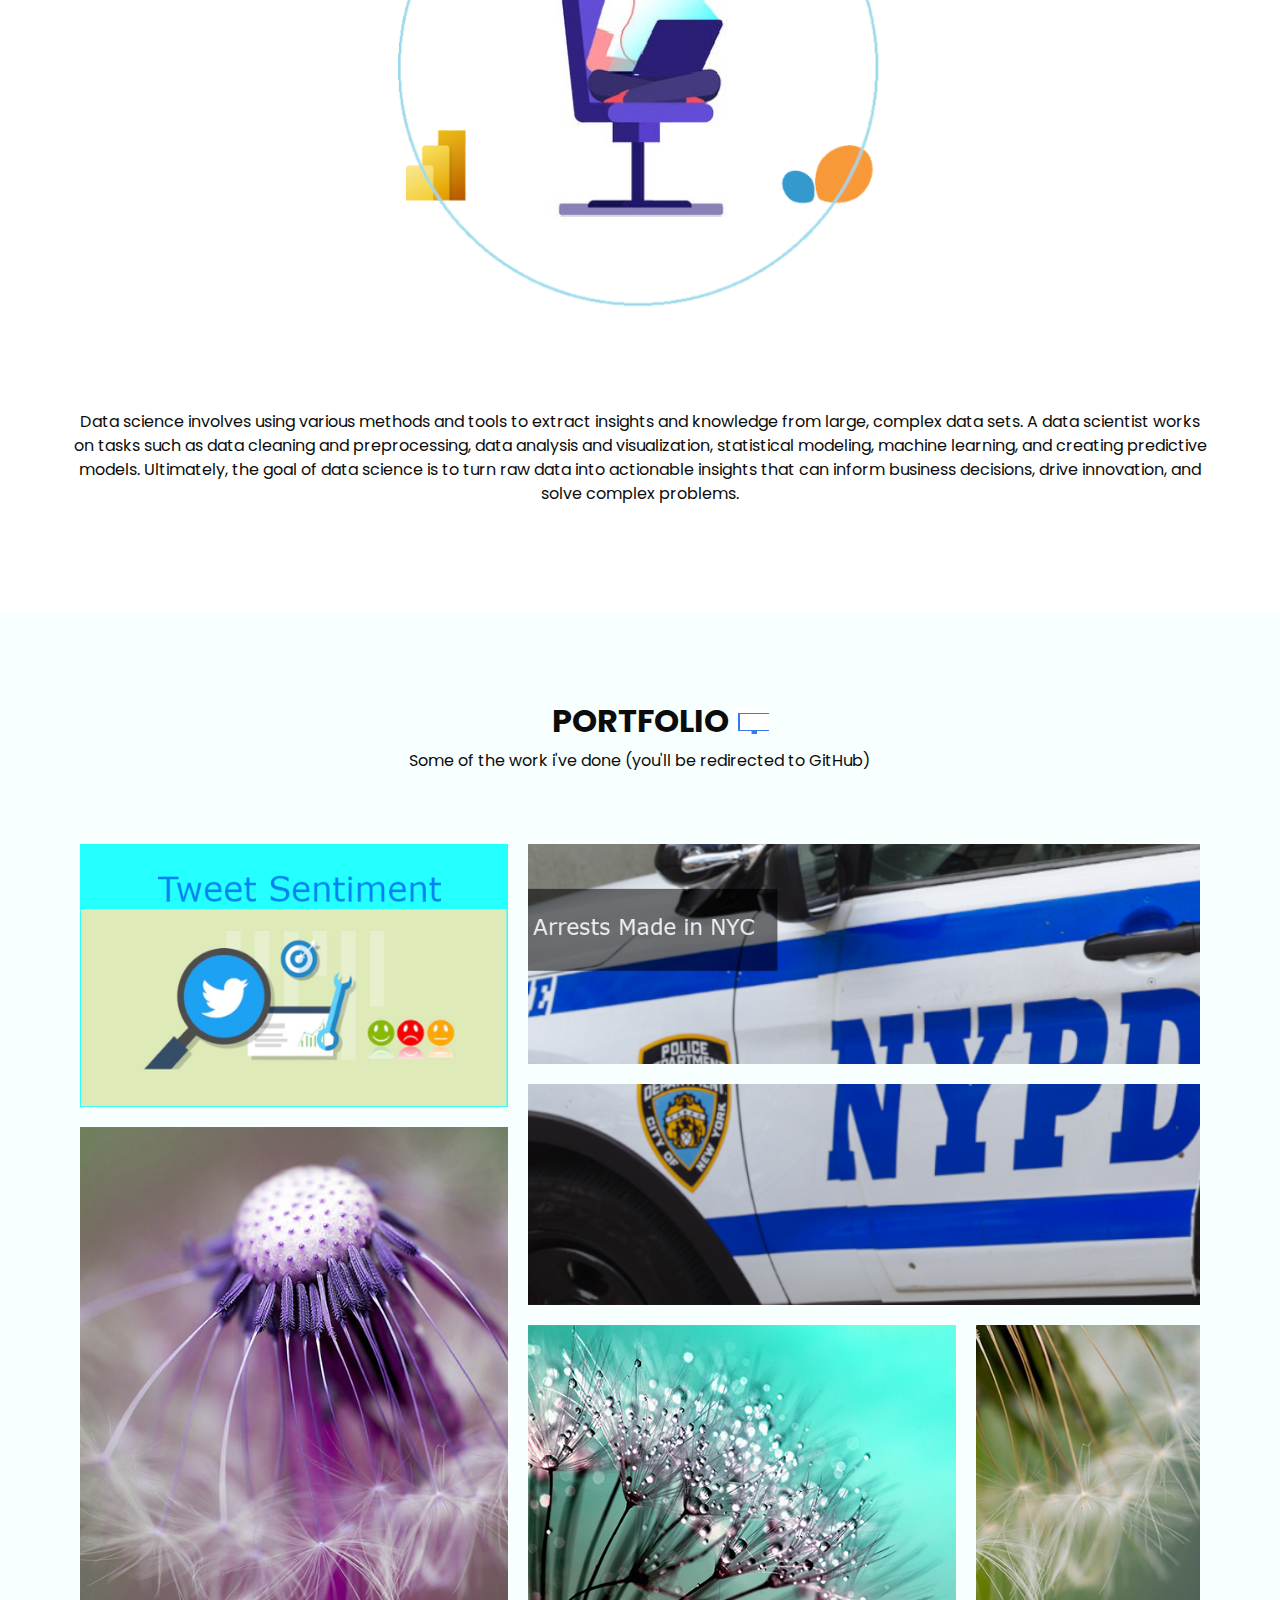
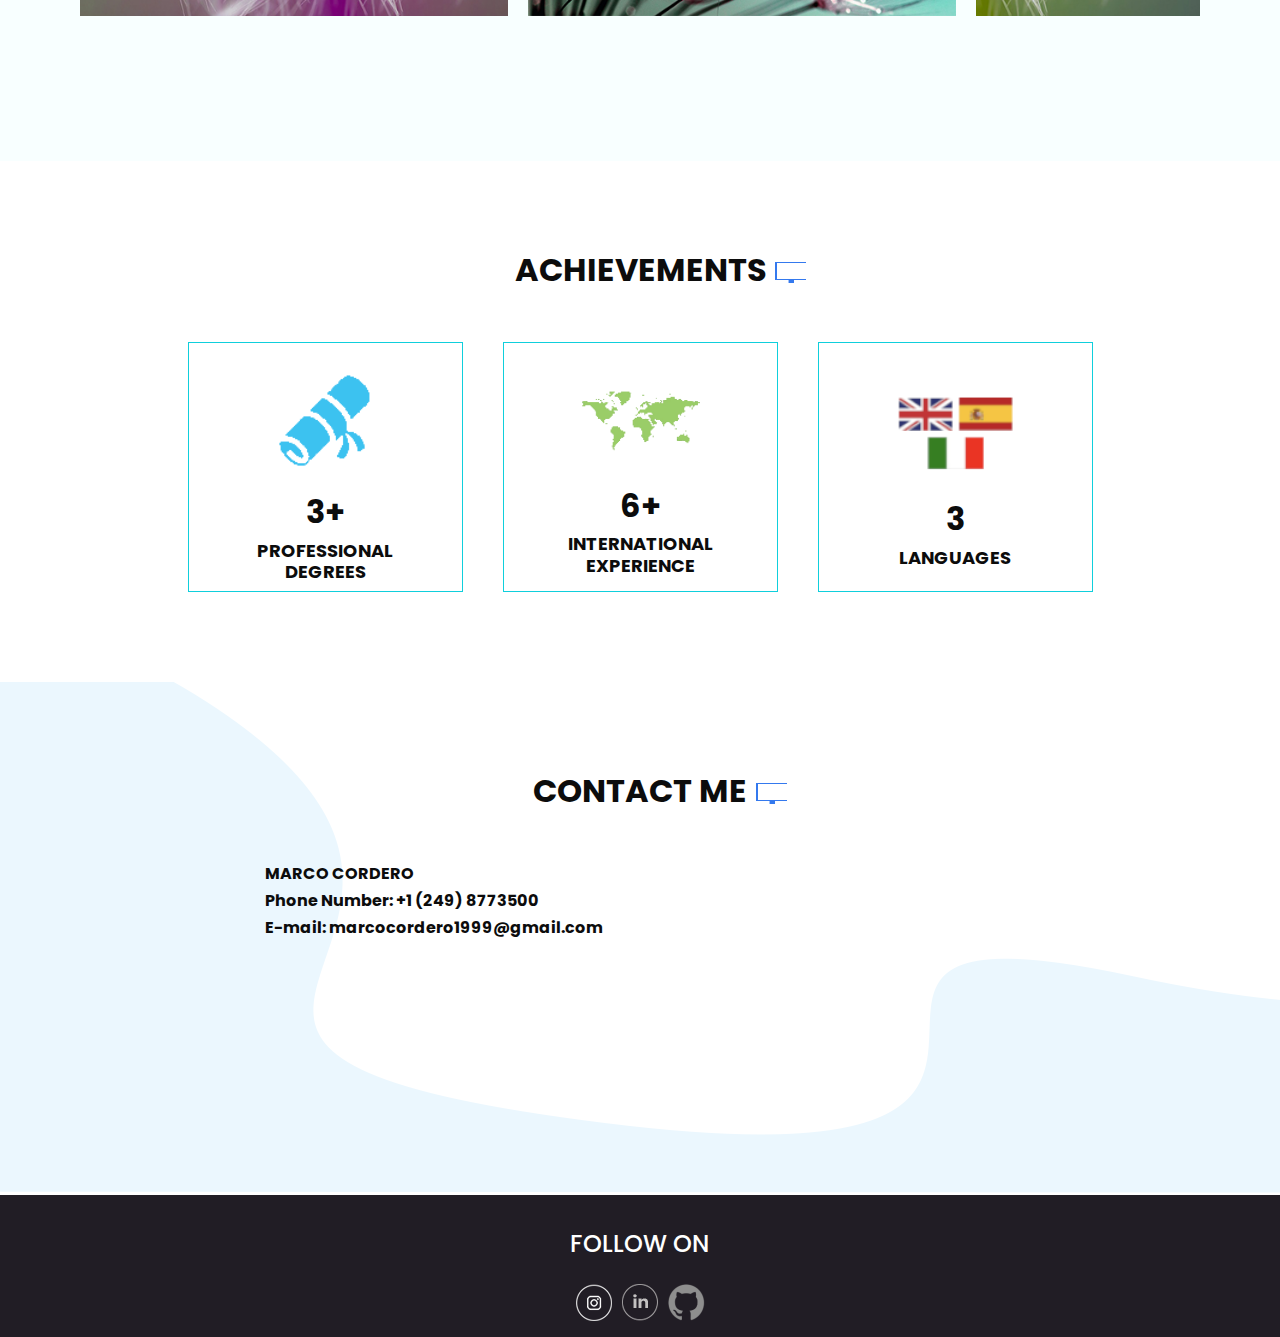
==== commit 082157e2: "Update index.html" ====
--- a/index.html
+++ b/index.html
@@ -299,9 +299,6 @@
                   <div>
                     <h6><strong>E-mail: marcocordero1999@gmail.com</strong></h6>
                   </div>
-                  <div class="">
-                    <input type="text" placeholder="Message" class="message_input">
-                  </div>
                 </div>
               </div>
             </form>
